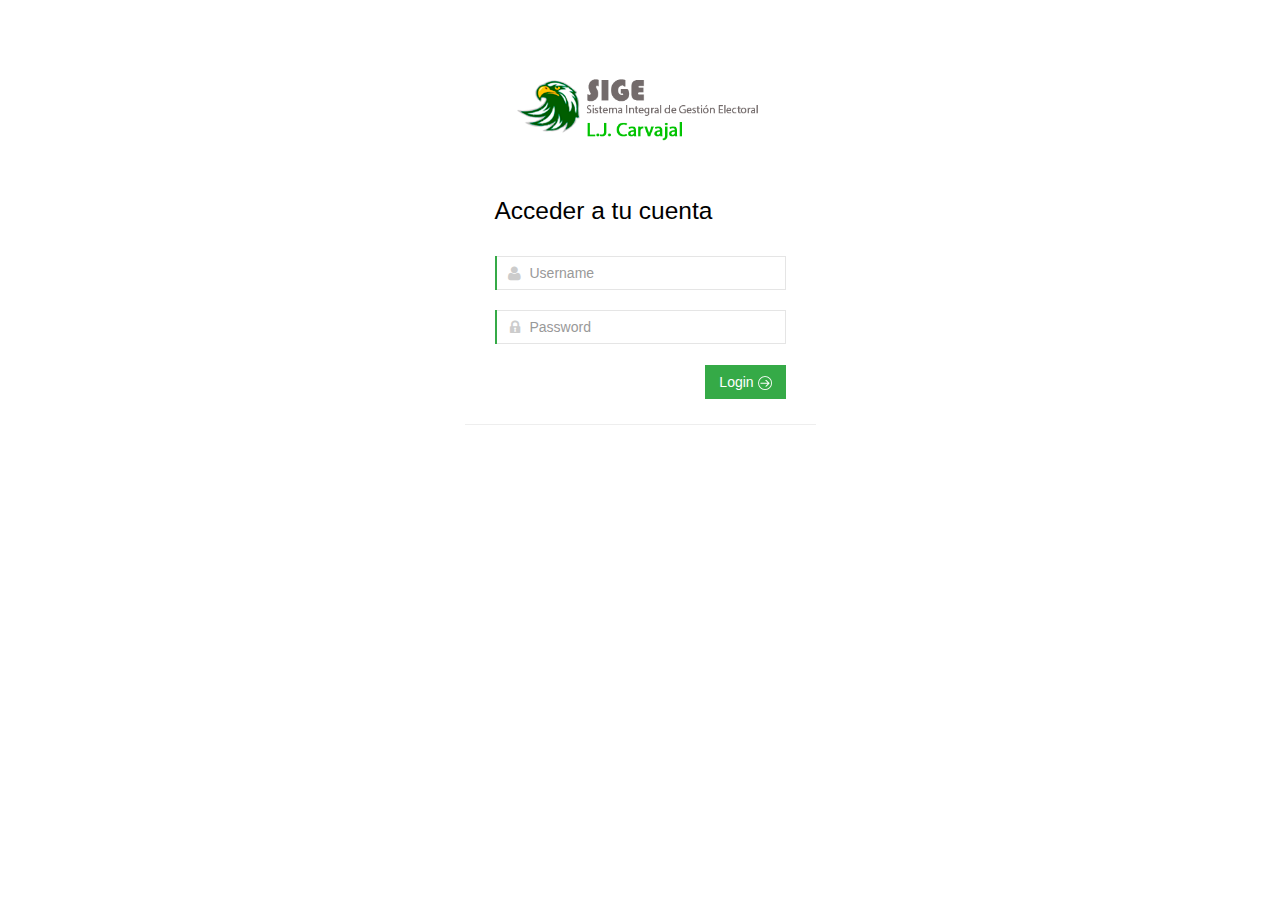
==== index.html @ ab7964a3 "version electoral movil" ====
<!DOCTYPE html>
<!--[if IE 8]> <html lang="en" class="ie8"> <![endif]-->
<!--[if IE 9]> <html lang="en" class="ie9"> <![endif]-->
<!--[if !IE]><!--> <html lang="en"> <!--<![endif]-->
<!-- BEGIN HEAD -->
<head>
  <meta charset="utf-8" />
  <title>SIGE</title>
  <meta content="width=device-width, initial-scale=1.0" name="viewport" />
  <meta content="" name="description" />
  <meta content="" name="author" />
  <link href="assets/bootstrap/css/bootstrap.min.css" rel="stylesheet" />
  <link href="assets/css/metro.css" rel="stylesheet" />
  <link href="assets/font-awesome/css/font-awesome.css" rel="stylesheet" />
  <link href="assets/css/style.css" rel="stylesheet" />
  <link href="assets/css/style_responsive.css" rel="stylesheet" />
  <link href="assets/css/style_default.css" rel="stylesheet" id="style_color" />
  <link rel="stylesheet" type="text/css" href="assets/uniform/css/uniform.default.css" />
  <link rel="shortcut icon" href="images/favicon(2).ico" />
</head>
<!-- END HEAD -->
<!-- BEGIN BODY -->
<body class="login">
  <!-- BEGIN LOGO -->
  <div class="logo">
    <img src="images/logo_movil.png" alt="" width="395" height="104" />  </div>
  <!-- END LOGO -->
  <!-- BEGIN LOGIN -->
  <div class="content">
    <!-- BEGIN LOGIN FORM -->
    <form class="form-vertical login-form" action="administrador.php" method="post">
      <h3 class="form-title">Acceder a tu cuenta </h3>
      <div class="alert alert-error hide">
        <button class="close" data-dismiss="alert"></button>
        <span>Introduzca cualquier nombre de usuario y passowrd.</span>
      </div>
      <div class="control-group">
        <!--ie8, ie9 does not support html5 placeholder, so we just show field title for that-->
        <label class="control-label visible-ie8 visible-ie9">Usuario</label>
        <div class="controls">
          <div class="input-icon left">
            <i class="icon-user"></i>
            <input class="m-wrap placeholder-no-fix" type="text" placeholder="Username" name="log"/>
          </div>
        </div>
      </div>
      <div class="control-group">
        <label class="control-label visible-ie8 visible-ie9">Password</label>
        <div class="controls">
          <div class="input-icon left">
            <i class="icon-lock"></i>
            <input class="m-wrap placeholder-no-fix" type="password" placeholder="Password" name="pwd"/>
          </div>
        </div>
      </div>
      <div class="form-actions">
        
        <button type="submit" class="btn green pull-right">
        Login <i class="m-icon-swapright m-icon-white"></i>
        </button>            
      </div>
    </form>
 </div>

<script src="assets/js/jquery-1.8.3.min.js"></script>
  <script src="assets/bootstrap/js/bootstrap.min.js"></script>  
  <script src="assets/uniform/jquery.uniform.min.js"></script> 
  <script src="assets/js/jquery.blockui.js"></script>
  <script type="text/javascript" src="assets/jquery-validation/dist/jquery.validate.min.js"></script>
  <script src="assets/js/app.js"></script>
  <script>
  /*  jQuery(document).ready(function() {     
      App.initLogin();
    });*/
  </script>
  <!-- END JAVASCRIPTS -->
</body>
<!-- END BODY -->
</html>
---- assets/css/metro.css ----
/***
Modify bootstrap buttons
***/

/* remove rounds from all elements */
div, input, select, textarea, span, img, table, td, th, p, a, button, ul, li {
  -webkit-border-radius: 0 !important;
     -moz-border-radius: 0 !important;
          border-radius: 0 !important;
}

a:focus {
  outline: none !important;
}

a:hover, a:active {
  outline: 0 !important;
}

select:focus {
   outline: none !important;
}

.btn {
	background-color: #e5e5e5;
	background-image: none;
	filter: none;
	border: 0;
	box-shadow: none;
	padding: 7px 14px; 
	text-shadow: none;
	font-family: "Segoe UI", Helvetica, Arial, sans-serif;
  font-size: 14px;  	
  color: #333333;
	cursor: pointer;
	outline: none;
  -webkit-border-radius: 0 !important;
     -moz-border-radius: 0 !important;
          border-radius: 0 !important;
}
.btn:hover, 
.btn:focus, 
.btn:active,
.btn.active,
.btn[disabled],
.btn.disabled {  
  font-family: "Segoe UI", Helvetica, Arial, sans-serif;
  color: #333333;
  box-shadow: none;
  background-color: #d8d8d8;
}

.btn.red-stripe
{
	border-left: 3px solid #d84a38;
}

.btn.blue-stripe
{
	border-left: 3px solid #4d90fe;
}

.btn.purple-stripe
{
	border-left: 3px solid #852b99;
}

.btn.green-stripe
{
	border-left: 3px solid #35aa47;
}

/*  Red */
.btn.red {
  color: white;  
  text-shadow: none;	
  background-color: #d84a38;
}
.btn.red:hover, 
.btn.red:focus, 
.btn.red:active, 
.btn.red.active,
.btn.red[disabled], 
.btn.red.disabled {    
  background-color: #bb2413 !important;
  color: #fff !important;
}

/*  Blue */
.btn.transparent   
{
  color: black;  
  text-shadow: none;  
  background-color: transparent;
}

.btn.blue   
{
  color: white;  
  text-shadow: none;	
  background-color: #4d90fe;
}
.btn.blue:hover, 
.btn.blue:focus, 
.btn.blue:active,
.btn.blue.active,
.btn.blue[disabled],
.btn.blue.disabled {  
  background-color: #0362fd !important;
  color: #fff !important;
}

/*  Green */
.btn.green {
  color: white;
  text-shadow: none;	 
  background-color: #35aa47;
}
.btn.green:hover, 
.btn.green:focus, 
.btn.green:active, 
.btn.green.active,
.btn.green.disabled, 
.btn.green[disabled]{ 
  background-color: #1d943b !important;
  color: #fff !important;
}

/*  Purple */
.btn.purple {
  color: white; 
  text-shadow: none;	
  background-color: #852b99;
}
.btn.purple:hover, 
.btn.purple:focus, 
.btn.purple:active, 
.btn.purple.active, 
.btn.purple.disabled,
.btn.purple[disabled] { 
  background-color: #6d1b81 !important;
  color: #fff !important;
}

.btn.yellow {
  color: white; 
  text-shadow: none;	
  background-color: #ffb848;
}
.btn.yellow:hover, 
.btn.yellow:focus, 
.btn.yellow:active, 
.btn.yellow.active, 
.btn.yellow.disabled,
.btn.yellow[disabled] { 
  background-color: #eca22e !important;
  color: #fff !important;
}

.btn.black {
  color: white; 
  text-shadow: none;	
  background-color: #555555;
}
.btn.black:hover, 
.btn.black:focus, 
.btn.black:active, 
.btn.black.active, 
.btn.black.disabled,
.btn.black[disabled] { 
  background-color: #222222 !important;
  color: #fff !important;
}

.mini 
{
  height: 13px;
  font-size: 11px !important; 
  line-height: 13px;
  padding: 4px 10px;
}

.big
{
	height: 38px;
	font-size: 18px; 
	line-height: 38px; 	
	padding: 8px 16px;
}

/***
Metro icons
***/
[class^="m-icon-"] {
  display: inline-block;
  width: 14px;
  height: 14px;;
  margin-top: 4px;
  line-height: 14px;  
  vertical-align: top;
  background-image: url(../img/syncfusion-icons.png);
  background-position: 0 0;
  background-repeat: no-repeat; 
}

[class^="m-icon-big-"] {
  display: inline-block;
  width: 30px;
  height: 30px; 
  margin: 6px;
  vertical-align: top;
  background-image: url(../img/syncfusion-icons.png);
  background-position: 0 0px;
  background-repeat: no-repeat; 
}

.m-icon-white {
  background-image: url(../img/syncfusion-icons-white.png);
}

/*  Misc */
.btn.icn-only {
  min-width: 14px;
}
.btn.bigicn-only {
  min-width: 34px;
}
.m-icon-swapright {
  background-position: -27px -10px;
}
.m-icon-swapdown {
  background-position: -68px -10px;
}
.m-icon-swapleft {
  background-position: -8px -10px;
}
.m-icon-swapup {
  background-position: -46px -10px;
}
.m-icon-big-swapright{
  background-position: -42px -28px;
}
.m-icon-big-swapdown{
  background-position: -115px -28px;
}
.m-icon-big-swapleft{
  background-position: -6px -28px;
}
.m-icon-big-swapup{
  background-position: -78px -28px;
}

/***
Glyphicons icons
***/
.btn > .halflings-icon {
  margin-top:2px;
  margin-right: 2px;
}

.btn.mini > .halflings-icon {
  margin-top: -1px;
  margin-right: 2px;
}

.btn.icn-only > .halflings-icon {
  margin-right: 0px !important;
} 

/***
Dropdowns
***/
.dropdown-menu {
  position: absolute;
  top: 100%;
  left: 0;
  z-index: 1000;
  display: none;
  float: left;
  list-style: none;
  text-shadow: none;
  padding: 0px;
  margin:0px;
  -webkit-box-shadow: 0 1px 8px rgba(0, 0, 0, 0.1);
  -moz-box-shadow: 0 1px 8px rgba(0, 0, 0, 0.1);
  box-shadow: 0 1px 8px rgba(0, 0, 0, 0.1);  
  font-size: 14px;
  font-family: "Segoe UI",Helvetica, Arial, sans-serif;
  border: 1px solid #ddd;
}

.dropdown:hover .caret, 
.open.dropdown .caret {
  opacity: 1;
  filter: alpha(opacity=100);
}

.dropdown-menu.bottom-up {
  top: auto;
  bottom: 100%;
  margin-bottom: 2px;
}

.dropdown-menu li > a {
  padding: 6px 0 6px 13px;
  color: #333;
  text-decoration: none;
  display: block;
  clear: both;
  font-weight: normal;
  line-height: 18px;
  white-space: nowrap;
}

.dropdown-menu li > a:hover, 
.dropdown-menu .active > a, 
.dropdown-menu .active > a:hover {
  text-decoration: none;
  background-image: none;
  background-color: #eee;
  color: #333;
  filter:none;
}

.dropdown.open .dropdown-toggle {
  color: #08c;
  background: #ccc;
  background: rgba(0, 0, 0, 0.3);
}

/***
Forms
***/
label.m-wrap,
input.m-wrap,
button.m-wrap,
select.m-wrap,
textarea.m-wrap {
  font-size: 14px;
  font-weight: normal;
  line-height: 20px;

}

input.m-wrap,
button.m-wrap,
select.m-wrap,
textarea.m-wrap {
  font-family: "Segoe UI", "Helvetica Neue", Helvetica, Arial, sans-serif;
}

label.m-wrap {
  display: block;
  margin-bottom: 5px;
}

.uneditable-input,
textarea.m-wrap,
input[type="text"].m-wrap,
input[type="password"].m-wrap,
input[type="datetime"].m-wrap,
input[type="datetime-local"].m-wrap,
input[type="date"].m-wrap,
input[type="month"].m-wrap,
input[type="time"].m-wrap,
input[type="week"].m-wrap,
input[type="number"].m-wrap,
input[type="email"].m-wrap,
input[type="url"].m-wrap,
input[type="search"].m-wrap,
input[type="tel"].m-wrap,
input[type="color"].m-wrap {
  -webkit-appearance: none !important;   
	color: #333333; 		
  outline: 0;
  height: 20px;
	padding: 6px 6px !important;
  line-height: 20px;
  font-size: 14px;
  font-weight: normal;
  vertical-align: top;  
	background-color: #ffffff;
	background-image: none !important;
  filter: none !important;
	  -webkit-box-shadow: none !important;
	     -moz-box-shadow: none !important;
	          box-shadow: none !important;
	  -webkit-border-radius: 0px;
	     -moz-border-radius: 0px;
	          border-radius: 0px;
  background: transparent;   
}

input.m-wrap {
  border: 1px solid #e5e5e5;
}

textarea.m-wrap {
  height: auto;
}

.uneditable-input.focus,
textarea.m-wrap:focus,
select.m-wrap:focus,
input[type="text"].m-wrap:focus,
input[type="password"].m-wrap:focus,
input[type="datetime"].m-wrap:focus,
input[type="datetime-local"].m-wrap:focus,
input[type="date"].m-wrap:focus,
input[type="month"].m-wrap:focus,
input[type="time"].m-wrap:focus,
input[type="week"].m-wrap:focus,
input[type="number"].m-wrap:focus,
input[type="email"].m-wrap:focus,
input[type="url"].m-wrap:focus,
input[type="search"].m-wrap:focus,
input[type="tel"].m-wrap:focus,
input[type="color"].m-wrap:focus,
.m-uneditable-input:focus {
  border-color: #999999;
  outline: 0 !important;
  /* IE6-9 */
  -webkit-box-shadow: none;
     -moz-box-shadow: none;
          box-shadow: none;      
}

input[type="radio"].m-wrap,
input[type="checkbox"].m-wrap {
  	margin: 4px 0 0;
  	margin-top: 1px \9;
  	*margin-top: 0;
  	line-height: normal;
	  cursor: pointer;		
  	-webkit-box-sizing: border-box;
	     -moz-box-sizing: border-box;
	          box-sizing: border-box;		
}

select.m-wrap,
input[type="file"].m-wrap {
  height: 34px !important;
  /* In IE7, the height of the select element cannot be changed by height, only font-size */
  *margin-top: 4px;
  /* For IE7, add top margin to align select with labels */
  line-height: 30px;
}

select.m-wrap {
  width: 220px;
  background-color: #ffffff;
  background-image: none !important;
  filter: none !important;
  border: 1px solid #e5e5e5;
  outline: none;          
}

select[multiple].m-wrap,
select[size].m-wrap {
  height: auto !important;
}

select.m-wrap:focus,
input[type="file"].m-wrap:focus,
input[type="radio"].m-wrap:focus,
input[type="checkbox"].m-wrap:focus {
  outline: thin dotted #333333;
  outline: 5px auto -webkit-focus-ring-color;
  outline-offset: -2px;  
  -webkit-box-shadow: none !important;
     -moz-box-shadow: none !important;
          box-shadow: none !important;
}

input[class*="span"].m-wrap
{
  float: none;
  height: 34px !important;
  margin-left: 0;
}

select[class*="span"].m-wrap,
textarea[class*="span"].m-wrap
{
  float: none;
  margin-left: 0;
}

.input-prepend,
.input-append {
	border: 0;
  display: inline-block;
}

.input-append .add-on,
.input-prepend .add-on {
  display: inline-block;
  width: auto;
  height: 24px;
  min-width: 16px;
  padding: 4px 5px;
  font-size: 14px;
  font-weight: normal;
  line-height: 24px;
  text-align: center;
  text-shadow: 0 1px 0 #ffffff;
  background-color: #e5e5e5;
  border: 1px solid #e5e5e5;
}

.input-append .add-on > .halflings-icon,
.input-prepend .add-on > i,
.input-prepend .add-on > [class^="icon-"]
{
	margin-top: 5px;
	margin-left: 3px;
}

.input-append .add-on > .halflings-icon
.input-append .add-on > i,
.input-append .add-on > [class^="icon-"]
{
	margin-top: 5px;
	margin-left: 0px;
}

.input-append .m-wrap,
.input-append .m-wrap:focus {
	border-right: 0 !important;
  margin-right: 1px;
}

.input-prepend input,
.input-prepend input:focus {
	border-left: 0 !important;
  margin-left: 1px;
}

.input-append input[class*="span"],
.input-prepend input[class*="span"]
{
  display: inline-block !important;
}

.m-wrap.xsmall {
  width: 50px !important;
}

.m-wrap.small {
  width: 120px !important;
}

.m-wrap.medium {
  width: 206px !important;
}

.m-wrap.large {
  width: 320px !important;
}

.m-wrap.huge {
  width: 480px !important;
  font-size: 24px !important;
  height: 36px !important;
  line-height: 36px !important;
  padding: 22px 8px !important;
}

select.m-wrap.xsmall {
  width: 64px !important;
}

select.m-wrap.small {
  width: 134px !important;
}

select.m-wrap.medium {
  width: 220px !important;
}

select.m-wrap.large {
  width: 334px !important;
}

@media (max-width: 480px) {

  .m-wrap.small {
    width: 100px !important;
  }

  .m-wrap.medium {
    width: 150px !important;
  }

  .m-wrap.large {
    width: 200px !important;
  }

  .m-wrap.huge {
    width: 246px !important;
    font-size: 24px !important;
    height: 36px !important;
    line-height: 36px !important;
    padding: 22px 8px !important;
  }

  select.m-wrap.small {
    width: 114px !important;
  }

  select.m-wrap.medium {
    width: 164px !important;
  }

  select.m-wrap.large {
    width: 214px !important;
  }

}  

/***
Custom label and badges
***/
.label, 
.badge {
  font-weight: 300;
}

.label-success, 
.badge-success {
  background-color: #3cc051;
  background-image: none !important;
  text-shadow: none !important;
}

.label-warning, 
.badge-warning {
  background-color: #fcb322;
  background-image: none !important;
  text-shadow: none !important;
}

.label-important, 
.badge-important {
  background-color: #ed4e2a;
  background-image: none !important;
  text-shadow: none !important;
}

.label-info, 
.badge-info {
  background-color: #57b5e3;
  background-image: none !important;
  text-shadow: none !important;
}

.label-mini {
  font-size: 11px;
  font-weight: 300;
}

.label-default  {
  background-color: #999 !important;
  text-shadow: none !important;
}

/***
Bootstrap modal 
***/
.modal-header h3{
  font-weight: 300;
}
---- assets/css/style.css ----
/*   
Template Name: Metronic - Responsive Admin Dashboard Template build with Twitter Bootstrap v2.3.1
Version: 1.1.2
Author: KeenThemes
Website: http://www.keenthemes.com/preview/?theme=metronic
Purchase: http://themeforest.net/item/metronic-responsive-admin-dashboard-template/4021469
*/

/*********************
 GENERAL UI COLORS 
*********************/

/***
Colors
blue:  #4b8df8
light blue: #bfd5fa
red: #e02222
yellow: #ffb848
green: #35aa47
purple: #852b99
grey: #555555;
light grey: #fafafa;
***/

/*********************
 GENERAL RESET & SETUP 
*********************/

/***
Import fonts
***/
@import url(http://fonts.googleapis.com/css?family=Open+Sans:400,300,600,700);

/***
Reset and overrides  
***/
/* general body settings */
body { 
 
}

/***
General typography 
***/
h3 small, h4 small, h5 small {
  color: #444;
}

h1, h2, h3, h4, h5, h6 {
  font-weight: 300;
}

h1.block, h2.block, h3.block, h4.block, h5.block, h6.block {
  padding-bottom: 10px;
}

a {
  text-shadow: none !important;
  color: #0d638f;
}

/***
General backgrounds
***/
.bg-blue {
  background-image: none !important;
  background-color: #4b8df8 !important;
}

.bg-red {
  background-image: none !important;
  background-color: #e02222 !important;
}

.bg-yellow {
  background-image: none !important;
  background-color: #ffb848 !important;
}

.bg-green {
  background-image: none !important;
  background-color: #35aa47 !important;
}

.bg-purple {
  background-image: none !important;
  background-color: #852b99 !important;
}

.bg-grey {
  background-image: none !important;
  background-color: #555555 !important;
}

/***
Apply fix for font awesome icons.
***/
[class^="icon-"], 
[class*=" icon-"],
[class^="icon-"]:hover, 
[class*=" icon-"]:hover { 
  background: none !important;
}

/***
Close icon used for modal dialog and other UI element close buttons
***/
.close {
  display: inline-block;
  margin-top: 0px;
  margin-right: 0px;
  width: 9px;
  height: 9px;
  background-repeat: no-repeat !important;
  background-image: url("../img/remove-icon-small.png") !important;
}

/***
ie8 & ie9 modes
***/
.visible-ie8 {
  display: none;
}

.ie8 .visible-ie8 {
  display: inherit !important;
}

.visible-ie9 {
  display: none;
}

.ie9 .visible-ie9 {
  display: inherit !important;
}

.hidden-ie8 {
  display: inherit;
}

.ie8 .hidden-ie8 {
  display: none !important;
}

.hidden-ie9 {
  display: inherit;
}

.ie9 .hidden-ie9 {
  display: none !important;
}

/***
Fix link outlines after click
***/
a,a:focus, a:hover, a:active {
  outline: 0;
}

/***
IE8 fix for form input height in fluid rows
***/
.ie8 .row-fluid [class*="span"] {
    min-height: 20px !important;
}

/***
Fix grid offset used for reponsive layout handling(refer app.js=>handleResponsive)
***/
.fix-offset {
  margin-left: 0px !important;
}

/***
Misc tools
***/
.visible-ie8 {
  display: none
}

.no-padding {
  padding: 0px !important;
}

.no-margin {
  margin: 0px !important;
}

.no-bottom-space {
  padding-bottom:0px !important;
  margin-bottom: 0px !important;
}

.no-top-space {
  padding-top:0px !important;
  margin-top: 0px !important;
}

.space5 {
  display: block;
  height: 5px !important;
  clear: both;
}

.space7 {
  height: 7px !important;
  clear: both;
}

.space10 {
  height: 10px !important;
  clear: both;
}

.space12 {
  height: 12px !important;
  clear: both;
}

.space15 {
  height: 15px !important;
  clear: both;
}

.space20 {
  height: 20px !important;
  clear: both;
}

.no-space {
  margin: 0px !important;
  padding: 0px !important;
}

.no-text-shadow {
  text-shadow: none !important;
}

.no-left-padding {
  padding-left: 0 !important;
}

.no-left-margin {
  margin-left: 0 !important;
}

.margin-bottom-10 {
  margin-bottom: 10px !important;
}

.hide {
  display: none;
}

.bold {
  font-weight:600 !important;
}

.fix-margin {
  margin-left: 0px !important
}

.border {
  border: 1px solid #ddd
}

hr {
  margin: 20px 0;
  border: 0;
  border-top: 1px solid #E0DFDF;
  border-bottom: 1px solid #FEFEFE;
}

/********************
 GENERAL LAYOUT 
*********************/

/***
Header and header elements.
***/
.header {
  padding: 0 !important;
  margin: 0 !important;
}

.header .brand {
  margin-top: -1px;
}

.header .btn-navbar {
  margin-bottom: 0px;
  padding-right: 0px;
  padding-top:10px;
  padding-bottom: 6px; 
  background-image: none;
  filter:none;
  box-shadow: none;
  color: #fff;
  border: 0;
}

.header .btn-navbar:hover {
  text-decoration: none;
}

.header .navbar-inner {
  width: 100%;
  margin-left: 0 0 0 110px;
  border: 0px;
  padding: 0px; 
  box-shadow: none;
  height: 42px; 
}

.header .nav {
  display: block; 
}

.header .nav > li {
  margin: 0px;
  padding: 0px;
}

.header .nav > li.dropdown, 
.header .nav > li.dropdown > a {
  padding-left: 4px; 
  padding-right: 4px;
}

.header .nav > li.dropdown:last-child {
   padding-right: 2px;
}

.header .nav > li.dropdown .dropdown-toggle {
  margin: 0px;
  padding: 14px 12px 8px 12px;
}

.header .nav > li.dropdown .dropdown-toggle i {
  font-size: 18px;
}

.header .nav > li.dropdown.user .dropdown-toggle {
  padding: 6px 4px 7px 9px;
}

.header .nav > li.dropdown.user .dropdown-toggle:hover {
  text-decoration: none;
}

.header .nav > li.dropdown.user .dropdown-toggle .username {
  color: #ddd;
}

.header .nav li.dropdown.user .dropdown-toggle i {
  display: inline-block;
  margin-top: 5px;
  margin: 0;
  font-size: 16px;
}

.header .nav > li.dropdown .dropdown-toggle .badge {
  position: absolute;
  font-size: 11px !important;
  font-weight: 300;
  top: 8px;
  right: 24px;
  text-align: center;
  height: 14px;
  background-color: #e02222;
  padding: 2px 6px 2px 6px;
  -webkit-border-radius: 12px !important;
     -moz-border-radius: 12px !important;
          border-radius: 12px !important;
  text-shadow:none !important;
}

/* firefox hack for top bar badges */
@-moz-document url-prefix() { 
  .header .nav li.dropdown .dropdown-toggle .badge {
    padding: 1px 6px 3px 6px;
  }
}

.header .nav .dropdown-menu {
  margin-top: 3px;
}

/***
Page container
***/
.page-container {
  margin: 0px;
  padding: 0px;
}

.fixed-top .page-container {
  margin-top: 42px;  
}

/***
Page sidebar
***/
.page-sidebar > ul {
  list-style: none;
  margin: 0;
  padding: 0;
  margin: 0;
  padding: 0; 
}

.page-sidebar > ul > li {
  display: block;
  margin: 0;
  padding: 0; 
  border: 0px;
}

.page-sidebar > ul > li.start > a {
   border-top-color: transparent !important;
}

.page-sidebar > ul > li:last-child > a {
   border-bottom: 1px solid transparent !important;
}

.page-sidebar > ul > li > a {
  display: block;
  position: relative;
  margin: 0;
  border: 0px;
  padding: 10px 15px;
  text-decoration: none;
  font-size: 14px;
  font-weight: 300;
}

.page-sidebar > ul > li > a i {
  font-size: 16px;
  margin-right: 5px;
  text-shadow:none; 
}

.page-sidebar > ul > li.active > a {
  border: none; 
  text-shadow:none;
}  

.page-sidebar > ul > li.active > a .selected {
  display: block;
  width: 8px;
  height: 25px;
  background-image: url("../img/sidebar-menu-arrow.png");
  float: right;
  position: absolute;
  right:0px;
  top:8px;
}

.page-sidebar ul > li > a .arrow:before {  
   float: right;
   margin-top: 1px;
   margin-right: 5px;
   display: inline;
   font-size: 16px;
   font-family: FontAwesome;
   height: auto;
   content: "\f104";
   font-weight: 300;
   text-shadow:none;
}

.page-sidebar > ul > li > a .arrow.open:before {   
   float: right;
   margin-top: 1px;
   margin-right: 5px;
   display: inline;
   font-family: FontAwesome;
   height: auto;
   font-size: 16px;
   content: "\f107";
   font-weight: 300;
   text-shadow:none;
}

.page-sidebar > ul > li > ul.sub {
  display: none;
  list-style: none;
  clear: both;
  margin: 8px 0px 8px 0px;
}

.page-sidebar > ul > li.active > ul.sub {
  display: block;
}

.page-sidebar > ul > li > ul.sub > li {
  background: none;
  margin: 0px;
  padding: 0px;
  margin-top: 1px !important;
}

.page-sidebar > ul > li > ul.sub > li > a {
  display: block;
  margin: 0px 0px 0px 0px;
  padding: 5px 0px;
  padding-left: 44px !important;
  color: #ccc;
  text-decoration: none;
  text-shadow: 0 1px 1px #000;
  font-size: 14px;
  font-weight: 300;
  background: none;
}

.page-sidebar > ul > li > ul.sub > li > a > i {
  font-size: 13px;
}

.page-sidebar .sidebar-search {
  margin: 8px 20px 20px 20px;
}

.page-sidebar .sidebar-search .submit {
  display: block;
  float: right;
  margin-top: 8px;
  width: 13px;
  height: 13px;
  background-image: url(../img/search-icon.png);
  background-repeat: no-repeat;
}
 
.page-sidebar .sidebar-search input {
  margin: 0px;
  width: 165px;
  border: 0px; 
  padding-left: 0px;
  padding-right: 0px;
  padding-bottom: 0px;
  font-size: 14px ;
  box-shadow: none;
}

.page-sidebar .sidebar-search .input-box {
   padding-bottom: 2px;
   border-bottom:1px solid #959595;
}

/***
Sidebar toggler(show/hide)
***/

.sidebar-toggler {
  cursor: pointer; 
  opacity: 0.5;
  filter: alpha(opacity=50);
  margin-top: 15px;
  margin-left: 175px;
  width: 29px;
  height: 29px;
  background-repeat: no-repeat;
}

.sidebar-toggler:hover { 
  filter: alpha(opacity=100);
  opacity: 1;
}

.sidebar-closed .sidebar-toggler {  
  margin-left: 3px;
}

.sidebar-closed .page-sidebar .sidebar-search {  
  height: 34px;    
  width: 29px;
  margin-left: 3px;  
  margin-bottom: 0px;
}

.sidebar-closed .page-sidebar .sidebar-search input {
  display: none;
}

.sidebar-closed .page-sidebar .sidebar-search .submit { 
  margin: 11px 7px !important;
  display: block !important;
}

.sidebar-closed .page-sidebar .sidebar-search .input-box {
  border-bottom: 0;
}

.sidebar-closed .page-sidebar .sidebar-search.open {  
  height: 34px;    
  width: 255px;
  overflow: hidden;
}

.sidebar-closed .page-sidebar .sidebar-search.open input {  
  margin-top: 3px;
  padding-left: 10px;
  padding-bottom: 2px;
  width: 180px;
  display: inline-block !important;
}

.sidebar-closed .page-sidebar .sidebar-search.open .submit {
  display: inline-block;
  width: 13px;
  height: 13px;
  margin: 10px 8px 9px 6px !important;
}

.sidebar-closed .page-sidebar .sidebar-search.open .remove {
  background-repeat: no-repeat;
  width: 11px;
  height: 11px;
  margin: 11px 6px 7px 8px !important;
  display: inline-block !important;
  float: left !important;
}

.sidebar-closed ul > li > a .selected {
  right: -3px !important;
}

.sidebar-closed ul > li > a .title,
.sidebar-closed ul > li > a .arrow {
  display: none !important;
}

.sidebar-closed .sidebar-toggler {
  margin-right: 3px;
}

.sidebar-closed .page-sidebar .sidebar-search {
  margin-top: 6px;
  margin-bottom: 6px;
}

.sidebar-closed > .page-sidebar > ul {
  width: 35px !important;
}

.sidebar-closed .page-sidebar > ul > li > a {
  padding-left: 7px;
}

.sidebar-closed .page-sidebar > ul > li:hover {
  width: 225px;   
  position: relative;
  z-index: 2000;
  display: block !important;
}

.sidebar-closed .page-sidebar > ul > li:hover .selected {
  display: none;
}

.sidebar-closed .page-sidebar > ul > li:hover > a > i {
  margin-right: 10px;
}

.sidebar-closed .page-sidebar > ul > li:hover .title {
  display: inline !important;
}

.sidebar-closed .page-sidebar > ul > li.has-sub .sub {
  display: none !important;
}

.sidebar-closed .page-sidebar > ul > li.has-sub:hover .sub {  
  width: 189px;
  position: absolute;
  z-index: 2000;
  left: 36px;
  margin-top: 0;
  display: block !important;
}

.sidebar-closed .page-sidebar > ul > li.has-sub:hover .sub > li > a {
  padding-left: 15px !important;
}

.sidebar-closed .page-sidebar {
  width: 35px;
}

.sidebar-closed .page-content {
  margin-left: 35px !important;
}

/* ie8 fixes */
.ie8 .page-sidebar {
  position: absolute;
  width: 225px;
}

.ie8 .page-sidebar ul{
  width: 225px;
}

/***
Page content
***/
.page-content {  
  margin-top: 0px;   
  padding: 0px;
  background-color: #fff; 
}

.ie8 .page-content { 
    margin-left: 225px; 
    margin-top: 0px;
}

/***
Page title
***/
.page-title {
  padding: 0px;
  font-size: 30px;
  letter-spacing: -1px;
  display: block;
  color: #666;
  margin: 20px 0px 15px 0px;
  font-weight: 300;
  font-family: 'Open Sans';
}

.page-title small {
  font-size: 14px;
  letter-spacing: 0px;
  font-weight: 300;
  color: #888;
}

/***
Page breadcrumb
***/
.page-content .breadcrumb {
  -webkit-border-radius: 0px;
     -moz-border-radius: 0px;
          border-radius: 0px;
  box-shadow: none;
  padding-right: 0px;
  padding-left: 8px;
  margin-bottom: 25px;
  border:0px !important;  
  background-color: #eee;
}

.page-content .breadcrumb a, 
.page-content .breadcrumb i, 
.page-content .breadcrumb span {
  color: #333;
  font-size: 14px;
  text-shadow:none;
}

.page-content .breadcrumb i {
  color: #666;
}

/***
Dashboard date range panel
***/
.page-content .breadcrumb .dashboard-date-range  {
  display: none;
  padding-top: -1px;
  margin-right: 0px;
  margin-top: -8px;
  padding: 8px;
  padding-bottom: 7px;
  cursor: pointer;
  min-width: 275x;
  color: #fff;
  background-color: #e02222;
}

.page-content .breadcrumb .dashboard-date-range span {
  font-size: 12px;
  font-weight: 300; 
  color: #fff;
  text-transform: uppercase;
} 

.page-content .breadcrumb .dashboard-date-range .icon-calendar {
  text-transform: normal;
  color: #fff;
  margin-top: 0px;
  font-size: 14px;
}
.page-content .breadcrumb .dashboard-date-range span {
  font-weight: normal; 
} 
.page-content .breadcrumb .dashboard-date-range .icon-angle-down {
  color:#fff;
  font-size: 16px;
}

/***
Footer
***/
.footer {
  padding: 8px 20px 5px 20px; 
  font-size: 12px;
  color: #999;
}

.footer .go-top { 
  display: block;
  text-decoration: none;
  color: #fff;
  cursor: pointer;
  margin-top: -2px;
  margin-right: 0px;
  margin-bottom: 0px;
  font-size: 16px;
  background-color: #111;
  padding: 0px 6px 0px 6px;
}

.footer .go-top i {
  color: #666;
  font-size: 22px;
  margin-bottom: 5px; 
}

/********************
 GENERAL UI ELEMENTS 
*********************/

/***
Icon stuff
***/
i.icon, a.icon {
  color: #999;
  margin-right: 5px;
  font-weight: normal;
  font-size: 13px;
}

i.icon-black {
  color: #000 !important;
}

a.icon:hover {
  text-decoration: none;
  -webkit-transition: all 0.1s ease-in-out;
  -moz-transition: all 0.1s ease-in-out;
  -o-transition: all 0.1s ease-in-out;
  -ms-transition: all 0.1s ease-in-out;
  transition: all 0.1s ease-in-out;
  opacity: .4;
  filter:alpha(opacity=40);
}

a.icon.huge i{
  font-size: 16px !important;
}

i.big {
  font-size: 20px;
}

i.warning {
  color: #d12610;
}

i.critical {
  color: #37b7f3;
}

i.normal {
  color: #52e136;
}

/***
Custom wells
***/
.well {
  background-color: #fafafa;
  border: 1px solid #eee;
  -webkit-border-radius: 0px;
     -moz-border-radius: 0px;
          border-radius: 0px;   
  -webkit-box-shadow: none !important;
     -moz-box-shadow: none !important;
          box-shadow: none !important;        
}

.well.mini {
  padding: 7px !important;
}

/***
Form stuff
***/
h3.form-section {
  font-size: 22px;
  font-weight: 300;
  border-bottom:1px solid #eee;
  margin: 15px 0 15px 0;
}

.form form {
  margin: 0px !important;
  padding: 0px !important;
}

.no-bottom-space {
  padding-bottom: 0px !important;
  margin-bottom: 0px !important;
}

.form .form-actions{
  margin-top: 0px !important;
  margin-top: 40px;
  padding-left: 190px;
}

.portlet.box .form .form-actions,
.portlet.solid .form .form-actions {
  margin-left:-10px !important;
  margin-right:-10px !important;
  margin-bottom: -10px !important;
} 

/***
Bordered form layout
***/

/***
Input icons
***/
/* input with right aligned and colored icons */
.input-icon input {
  padding-right: 25px !important;
}

.input-icon .input-info,
.input-icon .input-error, 
.input-icon .input-warning, 
.input-icon .input-success {
  display: inline-block !important;
  position: relative !important;
  top: 7px;
  right: 25px !important;
  font-size: 16px;
}

.input-icon .input-info {
  color:#27a9e3;
}
.input-icon .input-error {
  color:#B94A48;
}
.input-icon .input-warning {
  color: #C09853;
}
.input-icon .input-success {
  color: #468847;
}

/* input with left aligned icons */
.input-icon.left i {
  color: #ccc;
  display: block !important;
  position: absolute !important;
  z-index: 1;
  margin: 9px 2px 4px 10px; 
  width: 16px;
  height: 16px;
  border1: 1px solid #ddd;
  font-size: 16px;
  text-align: center;
}

.input-icon.left input {
  padding-left: 33px !important;
}

/***
Portlets
***/
.portlet  {
  clear: both;
  margin-top: 0px;
  margin-bottom: 25px;
  padding: 0px;
}

.portlet:after, .portlet:before {
  display: table;
  color: "";
}

.portlet-title {  
  margin-bottom: 15px;
  border-bottom: 1px solid #eee;
}

.portlet-title h4 {
  display: inline-block;
  font-size: 18px;
  font-weight: 400;
  margin: 0;
  padding: 0;
  margin-bottom: 7px; 
}

.portlet-title h4 i {
  font-size: 13px;
  margin-right: 5px;
  color: #666;
}

.portlet.blue .portlet-title h4, .portlet-title.blue h4, 
.portlet.green .portlet-title h4, .portlet-title.green h4,
.portlet.yellow .portlet-title h4, .portlet-title.yellow h4,
.portlet.red .portlet-title h4, .portlet-title.red h4,
.portlet.purple .portlet-title h4, .portlet-title.purple h4,
.portlet.dark-grey .portlet-title h4, .portlet-title.dark-grey h4, {
  color: #fff;
}

.portlet.box.blue .portlet-title h4 > i, 
.portlet.box.green .portlet-title h4 > i,
.portlet.box.grey .portlet-title h4 > i,
.portlet.box.yellow .portlet-title h4 > i, 
.portlet.box.red .portlet-title h4 > i,  
.portlet.box.purple .portlet-title h4 > i, 
.portlet.box.light-grey .portlet-title h4 > i{
  color: #fff;
}

.sortable .portlet .portlet-title {
  cursor: move;
}

.portlet-title .tools,
.portlet-title .actions
 {
  display: inline-block;
  padding: 0;
  margin: 0;
  margin-top: 6px;
  float: right;
}

.portlet-title .tools > a {
  display: inline-block;
  height: 16px;
  margin-left:5px;
}

.portlet-title .dropdown-menu i {
  color: #000 !important;
}

.portlet-title .tools > a.remove {
  background-image:url(../img/portlet-remove-icon.png);
  background-repeat: no-repeat;
  width: 11px;
}

.portlet-title .tools > a.config {
  background-image:url(../img/portlet-config-icon.png);
  background-repeat: no-repeat;
  width: 12px;
}

.portlet-title .tools > a.reload {
  background-image:url(../img/portlet-reload-icon.png);
  width: 13px;
}

.portlet-title .tools > a.expand {
  background-image:url(../img/portlet-expand-icon.png);
  width: 14px;
}

.portlet-title .tools > a.collapse {
  background-image:url(../img/portlet-collapse-icon.png);
  width: 14px;
}

.portlet-title .tools > a:hover {
  text-decoration: none;
  -webkit-transition: all 0.1s ease-in-out;
  -moz-transition: all 0.1s ease-in-out;
  -o-transition: all 0.1s ease-in-out;
  -ms-transition: all 0.1s ease-in-out;
  transition: all 0.1s ease-in-out;
  opacity:.6;  
  filter:'alpha(opacity=60)';
}

.portlet-title .actions > .btn-group {
  margin-top: -12px;
}

.portlet-title .actions > .btn {
  padding: 4px 10px;
  margin-top: -13px;
}

.portlet-title .actions > .btn-group > .btn {
  padding: 4px 10px;
  margin-top: -1px;
}

.portlet-title .actions > .btn-group > .btn.mini {
  margin-top: 0px;
}

.portlet-title .actions > .btn.mini {
  margin-top: -12px;
  padding: 4px 10px;
}

.portlet-title .pagination.pagination-small {
  float: right !important;
  display: inline-block !important;
  margin: 0px;
  margin-top: -2px;
}

.portlet-body {
  clear: both;  
  padding: 0;  
}

.portlet-body.light-blue, 
.portlet.light-blue {
  background-color: #bfd5fa  !important;
}

.portlet-body.blue, .portlet.blue {
  background-color: #4b8df8 !important;
}

.portlet-body.red, .portlet.red {
  background-color: #e02222 !important;
}

.portlet-body.yellow, .portlet.yellow {
  background-color: #ffb848 !important;
}

.portlet-body.green, .portlet.green {
  background-color: #35aa47 !important;
}

.portlet-body.purple, .portlet.purple {
  background-color: #852b99 !important;
}

.portlet-body.light-grey, .portlet.light-grey {
  background-color: #fafafa !important;
}

.portlet-body.dark-grey, .portlet.dark-grey {
  background-color: #555555 !important;
}

.portlet-body .btn-toolbar {
  margin: 0px !important;
  padding: 0px !important;
}

.portlet-body .btn-group {
  margin: 0px !important;
  padding: 0px !important;
  margin-bottom: 10px !important;
}

/*  draggable girds */

 .ui-sortable-placeholder { 
    border: 1px dotted black; 
    visibility: visible !important; 
    height: 100% !important; 
}
  
.ui-sortable-placeholder * { 
  visibility: hidden; 
}

.sortable-box-placeholder {
  background-color: #f5f5f5;
  border: 1px dashed #DDDDDD;
  display: block;
  /* float: left;*/
  margin-top: 0px !important;
  margin-bottom: 24px !important;
}

.sortable-box-placeholder * {
  visibility:hidden;
}

/***
Solid colored portlet
***/
.portlet.solid {
  padding: 10px;
}

.portlet.solid .portlet-title .tools {
  margin-top: 2px;
  border: 0px;
}

.portlet.solid .portlet-title {
  margin-bottom: 5px;
  border: 0px;
}

.portlet.solid.bordered .portlet-title {
  margin-bottom: 15px;
}

.portlet.solid.red .portlet-title,
.portlet.solid.red .portlet-title i,
.portlet.solid.red .portlet-body,

.portlet.solid.green .portlet-title,
.portlet.solid.green .portlet-title i,
.portlet.solid.green .portlet-body,

.portlet.solid.yellow .portlet-title,
.portlet.solid.yellow .portlet-title i,
.portlet.solid.yellow .portlet-body,

.portlet.solid.grey .portlet-title,
.portlet.solid.grey .portlet-title i,
.portlet.solid.grey .portlet-body,

.portlet.solid.purple .portlet-title,
.portlet.solid.purple .portlet-title i,
.portlet.solid.purple .portlet-body,

.portlet.solid.blue .portlet-title,
.portlet.solid.blue .portlet-title i,
.portlet.solid.blue .portlet-body {
  border: 0;
  color: #fff;
}

.portlet.bordered {
  border-left: 2px solid #ddd;
}

/***
Box portlet
***/


.portlet.box {
   padding:0px !important
}

.portlet.box .portlet-title {  
   padding:8px 10px 2px 10px;
   border-bottom: 1px solid #eee;
   color: #fff !important;
}

.portlet.box .portlet-title > .actions > .btn > i {
  color: #fff !important;
}

.portlet.box .portlet-title .tools {
  margin-top: 3px;
}

.portlet.box .portlet-title .tools > a.remove, 
.portlet.solid .portlet-title .tools > a.remove {
  background-image:url(../img/portlet-remove-icon-white.png);
}

.portlet.box .portlet-title .tools > a.config,
.portlet.solid .portlet-title .tools > a.config {
  background-image:url(../img/portlet-config-icon-white.png);
}

.portlet.box .portlet-title .tools > a.reload,
.portlet.solid .portlet-title .tools > a.reload {
  background-image:url(../img/portlet-reload-icon-white.png);
}

.portlet.box .portlet-title .tools > a.expand,
.portlet.solid .portlet-title .tools > a.expand {
  background-image:url(../img/portlet-expand-icon-white.png);
}

.portlet.box .portlet-title .tools > a.collapse,
.portlet.solid .portlet-title .tools > a.collapse {
  background-image:url(../img/portlet-collapse-icon-white.png);
}

/* portlet buttons */
.portlet.box .portlet-body {
  background-color: #fff;
  padding: 10px;
}

.portlet.box .portlet-title {  
  margin-bottom: 0px;
}

.portlet.box.blue .portlet-title {
  background-color: #4b8df8;
} 

.portlet.box.blue {  
   border: 1px solid #b4cef8;
   border-top: 0;
}

.portlet.box.red .portlet-title {
  background-color: #e02222;
} 

.portlet.box.red {  
   border: 1px solid #ef8476;
   border-top: 0;
}

.portlet.box.yellow .portlet-title {
  background-color: #ffb848;
} 

.portlet.box.yellow {  
   border: 1px solid #fccb7e;
   border-top: 0;
}

.portlet.box.green .portlet-title {
  background-color: #35aa47;
} 

.portlet.box.green {  
   border: 1px solid #77e588;
   border-top: 0;
}

.portlet.box.purple .portlet-title {
  background-color: #852b99;
} 

.portlet.box.purple {  
   border: 1px solid #af5cc1;
   border-top: 0;
}

.portlet.box.grey .portlet-title {
  background-color: #555555;
} 

.portlet.box.grey {  
   border: 1px solid #9d9c9c;
   border-top: 0;
}

.portlet.box.light-grey .portlet-title {
  background-color: #aaa;
} 

.portlet.box.light-grey {  
   border: 1px solid #eee;
   border-top: 0;
}

/***
Charts and statistics
***/
.chart, .pie, .bars {
  overflow: hidden;
  height: 300px;
}

/***
Statistic lists
***/
.item-list.table .percent {
  width: 30px;
  float: right;
  margin-right: 10px;
  margin-top: 3px;
}

.item-list.table .title {
  padding-top: -5px;
}

/***
Chart tooltips
***/
.chart-tooltip {
  clear: both;
  z-index: 100;
  background-color: #736e6e !important;
  padding: 5px !important;
  color: #fff;
}

.chart-tooltip .label {
  clear: both;
}

/***
Mini chart containers
***/
.bar-chart {
  display: none
}

.line-chart {
  display: none
}

/***
Custom icon buttons
***/
.icon-btn {
  height: 70px;
  width: 50px;
  margin: 10px 0px 10px 0px;
  border: 1px solid #ddd;
  padding: 16px 0px 0px 0px;
  background-color: #fafafa !important;
  background-image: none !important;
  filter:none !important;
  -webkit-box-shadow: none !important;
     -moz-box-shadow: none !important;
          box-shadow: none !important;
  display:block !important;
  color: #646464 !important;
  text-shadow: none !important;
  text-align: center;
  cursor: pointer;
  position: relative;  
  -webkit-transition: all 0.3s ease !important;
  -moz-transition: all 0.3s ease !important;
  -ms-transition: all 0.3s ease !important;
  -o-transition: all 0.3s ease !important;
  transition: all 0.3s ease !important;
}

.ie8 .icon-btn:hover {
  filter: none !important;
} 

.icon-btn:hover {
  text-decoration: none !important;
  border-color: #999 !important;
  color: #444 !important;
  text-shadow: 0 1px 0px rgba(255, 255, 255, 1) !important;
  -webkit-transition: all 0.3s ease !important;
  -moz-transition: all 0.3s ease !important;
  -ms-transition: all 0.3s ease !important;
  -o-transition: all 0.3s ease !important;
  transition: all 0.3s ease !important;
  -webkit-box-shadow: none !important;
  -moz-box-shadow: none !important;
  box-shadow: none !important;
}

.icon-btn:hover .badge {
  -webkit-transition: all 0.3s ease !important;
  -moz-transition: all 0.3s ease !important;
  -ms-transition: all 0.3s ease !important;
  -o-transition: all 0.3s ease !important;
  transition: all 0.3s ease !important;
  -webkit-box-shadow: none !important;
       -moz-box-shadow: none !important;
            box-shadow: none !important;
}

.icon-btn i {
  font-size: 20px !important;
  color: #777 !important;
}

.icon-btn .glyphicons {
  padding: 0px;
}

.icon-btn .glyphicons i:before {  
  font-size: 20px !important;
  color: #777 !important;
}

.icon-btn div {
  font-family: 'Open Sans';
  margin-top: 5px;
  margin-bottom: 20px;  
  color: #000;
  font-size: 11px;
  font-weight: 300;
}

.icon-btn .badge {
  position: absolute;
  font-family: 'Open Sans';
  font-size: 11px !important;
  font-weight: 300;
  top: -5px;
  right: -5px;
  padding: 3px 7px 3px 7px;
  color: white !important;
  text-shadow: none;
  border-width: 0;
  border-style: solid;
  -webkit-border-radius: 12px !important;
  -moz-border-radius: 12px !important;
  border-radius: 12px !important;
  -webkit-box-shadow: none;
  -moz-box-shadow: none;
  box-shadow: none;
}

/* for firefox only */
@-moz-document url-prefix() { 
  .icon-btn .badge {
      padding: 2px 7px 4px 7px;
  }
}  

/* extended dropdowns */
.dropdown-menu.extended {
  min-width: 160px !important;
  max-width: 300px !important;
  width: 233px !important;
  background-color: #ffffff !important;
}

.dropdown-menu.extended:before,
.dropdown-menu.extended:after {
  border-bottom-color: #ddd !important;
}


.dropdown-menu.extended li a{
  display: block;
  padding: 5px 10px !important;
  clear: both;
  font-weight: normal;
  line-height: 20px;
  white-space: normal !important;
}

.dropdown-menu.extended li i{
  margin-right: 3px;
}

.dropdown-menu.extended li a{
   font-size: 13px;
   padding: 10px !important;
   background-color: #ffffff;
}

.dropdown-menu.extended li a:hover {
  background-image: none;
  background-color: #f5f5f5;
  color: #000;
  filter:none;
}

.dropdown-menu.extended li p{
  padding: 10px;
  background-color: #eee;
  margin: 0px;
  font-size: 14px;
  font-weight: 300;
  color: #000;
}

.dropdown-menu.extended li a{
  padding: 7px 0 5px 0px;
  list-style: none;
  border-bottom: 1px solid #f4f4f4 !important;
  font-size: 12px;
  text-shadow: none;
}

.dropdown-menu.extended li:first-child a {
  border-top: none;
  border-bottom: 1px solid #f4f4f4 !important;
}

.dropdown-menu.extended li:last-child a {
  border-top: 1px solid white !important;
  border-bottom: 1px solid #f4f4f4 !important;
}

.dropdown-menu.extended li.external > a {
  font-size: 13px;
  font-weight: 400;  
}

.dropdown-menu.extended li.external > a > i{
  margin-top: 3px;
  float: right;
}

/* header notifications dropdowns */

.dropdown-menu.notification li > a > .label {  
  width: 10px;
  padding: 2px 4px;
  margin-right: 2px;
  text-align: center !important;
}

.dropdown-menu.notification li > a > .label i {
  text-align: center !important;
}

.dropdown-menu.notification li a .time {
  font-size: 12px;
  font-style: italic;
  font-weight: 600;
  text-align: right;
}

/* header inbox dropdowns */
.dropdown-menu.inbox li a .photo img {
  float: left;
  height: 40px;
  width: 40px;
  margin-right: 6px;
}

.dropdown-menu.inbox li a .subject {
  display: block;
}

.dropdown-menu.inbox li a .subject .from {
  font-size: 14px;
  font-weight: 400;
  color: #02689b;
}

.dropdown-menu.inbox li a .subject .time {
  font-size: 12px;
  font-weight: 600;
  font-style: italic;
  position: absolute;
  right: 10px;
}

.dropdown-menu.inbox li a .message {
  display: block !important;
  font-size: 12px;
}

/* header tasks */
.dropdown-menu.tasks .task {
  margin-bottom: 5px;
}

.dropdown-menu.tasks .task .desc {
  font-size: 13px;
  font-weight: 300;
}

.dropdown-menu.tasks .task .percent {
  font-size: 13px;
  font-weight: 600;
  float: right;
  display: inline-block;
}

.dropdown-menu.tasks .progress {
  display: block;
  height: 10px;
  margin: 0px;
}

/***
General list for item with image
***/
.item-list li .img {
  height: 50px;
  width: 50px;
  float: left;
  margin-top: 3px;
  margin-right: 5px;
}

.item-list {
  margin: 0px;
  list-style: none;
}

.item-list li {
  padding: 7px 0 5px 0px;
  list-style: none;
  border-top: 1px solid white;
  border-bottom: 1px solid #EBEBEB;
  font-size: 12px;
}

.item-list li:first-child {
  border-top: none;
  border-bottom: 1px solid #EBEBEB;
}

.item-list li:last-child {
  border-top: none;
  border-bottom: none;
}

.item-list li .label {
  margin-right: 5px;
}

.item-list.todo li .label {
  position: absolute;
  right: 80px;
}

.item-list.todo li .actions {
  position: absolute;
  right: 45px;
}

/***
Custom tables
***/
.table .m-btn {
  margin-top: 0px;
  margin-left: 0px; 
  margin-right: 5px;
}

.table thead tr th {
  font-size: 14px;
  font-weight: 600;
}

.table-advance {
  margin-bottom: 10px !important;
}

.table-advance thead { 
  color: #999; 
}

.table-advance thead tr th{
  background-color: #DDD; 
  font-size: 14px;
  font-weight: 400; 
  color: #666;
}

.table-advance div.success, 
.table-advance div.info, 
.table-advance div.important, 
.table-advance div.warning, 
.table-advance div.danger {
  position: absolute;
  margin-top:-5px;
  float: left;
  width: 2px;
  height: 30px;
  margin-right: 20px !important;
}

.table-advance tr td {
  border-left-width: 0px; 
}
.table-advance tr td:first-child {
  border-left-width: 1px !important; 
}

.table-advance tr td.highlight:first-child a {
  margin-left: 15px;
}

.table-advance td.highlight div.success {  
  border-left: 2px solid #66ee66;
}

.table-advance td.highlight div.info {  
  border-left: 2px solid #87ceeb;
}

.table-advance td.highlight div.important {  
  border-left: 2px solid #f02c71;
}

.table-advance td.highlight div.warning {  
  border-left: 2px solid #fdbb39;
}

.table-advance td.highlight div.danger {  
  border-left: 2px solid #e23e29;
}


/***
Star rating
***/
.rating {
  unicode-bidi: bidi-override;
  direction: rtl;
  font-size: 30px;
}

.rating span.star {
  font-family: FontAwesome;
  font-weight: normal;
  font-style: normal;
  display: inline-block;
}

.rating span.star:hover {
  cursor: pointer;
}

.rating span.star:before {
  content: "\f006";
  padding-right: 5px;
  color: #999999;
}

.rating span.star:hover:before,
.rating span.star:hover ~ span.star:before {
  content: "\f005";
  color: #e3cf7a;
}

/***
Rows seperated form layout
***/
.form-row-seperated .control-group {
  border-bottom: 1px solid #efefef;
  padding-bottom: 10px;
  padding-right: 10px;
  margin-left: -10px;
  margin-right: -10px;
}

.form-row-seperated .control-group.last {
  border-bottom: 0;
}

.form-row-seperated .control-label {
  width: 170px;
}

.form-row-seperated .controls {
  margin-left: 190px;
}

.form-row-seperated .help-inline,
.form-row-seperated .help-block {
  padding-left: 0;
}

/***
Bordered form layout
***/
.form-horizontal.form-bordered .control-group:first-child {
  border-bottom: 1px solid #eee !important;
}

.form-horizontal.form-bordered .control-group {
  margin: 0;
  padding: 0;
  border-bottom: 1px solid #eee;
}

.form-horizontal.form-bordered .control-group.last {
  border-bottom: 0;
}

.portlet.box .form-horizontal.form-bordered .control-group {
  margin-left: -10px;
  margin-right: -10px;
}

.portlet.box .form-horizontal.form-bordered .control-group:first-child {
  margin-top: -10px;
}

.form-horizontal.form-bordered .control-group .controls {
  padding: 10px;
  position: relative;
  border-left: 1px solid #eee;
}

.form-horizontal.form-bordered .control-group .controls .chosen-container  {
  min-height: 32px;
}

.form-horizontal.form-bordered .control-group .controls .chosen-container .help-block {
  clear: both;
  padding-top: 10px !important;
}

.form-horizontal.form-bordered .control-group .control-label {
  margin-top: 10px;
}

.form-horizontal.form-bordered.form-row-stripped .control-group:nth-child(even) {
  background-color: #fcfcfc;
}

.form-horizontal.form-bordered.form-label-stripped .control-group:nth-child(even) {
  background-color: #fcfcfc;
} 

.form-horizontal.form-bordered.form-row-stripped .m-wrap {
  background: #fff !important;
}
  
.form-horizontal.form-bordered.form-label-stripped .control-group:nth-child(even) .controls {
  background-color: #ffffff;  
}

.form-horizontal.form-bordered .help-inline,
.form-horizontal.form-bordered .help-block {
  padding-left: 0;
}

/***
Uniform plugin css changes
***/

.radio, .checkbox {
  padding-left: 0px !important;
}

.checkbox .checker {
  margin-top: -2px !important;
  margin-right: 2px !important;
}

.controls .text {
  display: block;
  margin-top: 7px;
  font-weight: 400;
  font-size: 14px;
}

/***
General forms settings
***/
input.placeholder,
textarea.placeholder {
  color: #aaa !important;
}

.help-block {
 margin-top: 10px;
}

.form-inline input {
  margin-bottom: 0px !important;
}

.control-label {
  margin-top: 2px;
}

.control-label .required {
  color: #e02222;
  font-size: 12px;
  padding-left: 2px;
}

.help-inline {
  margin-top: 6px;
}

.help-small {
  font-size: 12px;
  padding-top: 0;
  margin-top: 0;
  margin-bottom: 0;
  padding-bottom: 0;
}

.success .help-inline.ok:before {
  content: "\f00c";
  font-size: 16px;
  font-family: FontAwesome;
  font-weight: normal;
  font-style: normal;
  display: inline-block;
}


form legend1,
.form-view legend1 {
  display: block;
  margin-bottom: 15px;
}

.controls > .radio .checker,
.controls > .checkbox .checker {
  margin-right: 2px !important;
}

.controls > .radio,
.controls > .checkbox {
  display: inline-block;
  padding: 0 !important;
  margin: 0 !important;
  margin-top: 8px !important;
  margin-right: 15px !important;
}

.controls > .radio.line,
.controls > .checkbox.line {
  display: block;
  padding: 0 !important;
  margin: 0 !important;
  margin-top: 5px !important;
}

.controls .inline {
  margin-top: 8px; 
}

.form-view .control-group {
  margin-top: 0px;
  margin-bottom: 5px;
}

.uploader {
  margin-top: 2px !important;
}

/***
Item block with details shown on hover
***/
.item {
  overflow: hidden;
  display: block;
  margin-bottom: 20px;
}

.item .details {
  width: 100%;
  display: none;
  background-color: #000;
  color: #fff !important;
  padding: 5px;
  text-align: center;
  position: relative;
  bottom:30px; 
  margin-bottom:-30px; 
  overflow: hidden; 
  z-index: 6;
}

.item:hover .details {
  display: block;
  opacity: 0.7;
  filter: alpha(opacity = 70);
}

.item:hover .zoom-icon{
  opacity:0.5;  
  filter: alpha(opacity = 50);
}

/***
Zoom icon overlay on images
***/
.zoom {
  cursor: pointer;
  width: 100%;
  height: 100%;
  position: relative;   
  z-index: 5;
}

.zoom .zoom-icon {
  background-image:url("../img/overlay-icon.png");
  background-color: #222;
  background-repeat: no-repeat;
  background-position: 50%;
  position: absolute;
  width: inherit;
  height: inherit;
  opacity: 0; 
  filter: alpha(opacity = 0);
  z-index: 6;  
  top:0;  
}

/***
Chats
***/
.chats {
  margin:0;
  padding: 0;
  margin-top: -15px;
}

.chats li {
  list-style: none;
  padding: 5px 0;
  margin: 10px auto;
  font-size: 12px;
}

.chats li img.avatar {
  height: 45px;
  width: 45px;
  -webkit-border-radius: 50% !important;
     -moz-border-radius: 50% !important;
          border-radius: 50% !important;
}

.chats li.in img.avatar {
  float: left;
  margin-right: 10px;
}

.chats li .name {
  color:#3590c1;
  font-size: 13px;
  font-weight: 400;
}

.chats li .datetime {
  color:#333;
  font-size: 13px;
  font-weight: 400;
}

.chats li.out img.avatar {
  float: right;
  margin-left: 10px;
}

.chats li .message {
  display: block; 
  padding: 5px;
  position: relative;
}

.chats li.in .message {
  text-align: left;
  border-left: 2px solid #35aa47;
  margin-left: 65px;
  background: #fafafa 
}

.chats li.in .message .arrow {
  display: block;
  position: absolute;
  top: 5px;
  left: -8px;  
  width: 0; 
  height: 0; 

  border-top: 8px solid transparent;
  border-bottom: 8px solid transparent;  
  border-right: 8px solid #35aa47;  
}

.chats li.out .message .arrow {
  display: block;
  position: absolute;
  top: 5px;
  right: -8px;
  border-top: 8px solid transparent;
  border-bottom: 8px solid transparent;  
  border-left: 8px solid #da4a38;  
}

.chats li.out .message {
  border-right: 2px solid #da4a38;
  margin-right: 65px;
  background: #fafafa;
  text-align: right;
}

.chats li.out .name, 
.chats li.out .datetime  {  
  text-align: right;
}

.chats li .message .body {
  display: block; 
}

.chat-form {
  margin-top: 15px;
  padding: 10px;
  background-color: #e9eff3;
  clear: both;   
}

.chat-form .input-cont {
  margin-right: 55px;
}

.chat-form .input-cont .m-wrap {
  margin-bottom: 0px;
}

.chat-form .input-cont input{
  border: 1px solid #ddd;
  width: 100%;
  margin-top: 0;
}

.chat-form .input-cont input {
  background-color: #fff !important;
}

.chat-form .input-cont input:focus{
  border: 1px solid #4b8df9 !important;
}

.chat-form .btn-cont {
  margin-top: -42px;
  position: relative;
  float: right;
  width:44px;
}

.chat-form .btn-cont .arrow {
  position: absolute;
  top: 17px;
  right: 43px;
  border-top: 8px solid transparent;
  border-bottom: 8px solid transparent;  
  border-right: 8px solid #4d90fe;   
    -webkit-box-sizing: border-box;
       -moz-box-sizing: border-box;
            box-sizing: border-box; 
}

.chat-form .btn-cont:hover .arrow {
  border-right-color: #0362fd;
}

.chat-form .btn-cont:hover .btn {
  background-color: #0362fd;
}

.chat-form .btn-cont .btn {
  margin-top: 8px;
}

/***
System feeds
***/
.feeds {
  margin: 0px;
  padding: 0px;
  list-style: none;
}

.feeds li {
  background-color: #fafafa;
  margin-bottom: 7px;   
}

.feeds li:before, 
.feeds li:after {
  display: table;
  line-height: 0;
  content: "";
}

.feeds li:after {
  clear: both;
}

.feeds .col1 {
  float:left;
  width:100%;  
  clear: both;
}

.feeds .col2 {
  float:left;
  width:75px;
  margin-left:-75px;
}

.feeds .col1 .cont {
  float:left;
  margin-right:75px;
  overflow:hidden;
}

.feeds .col1 .cont  .cont-col1 {
  float:left;
  margin-right:-100%;
}

.feeds .col1 .cont  .cont-col1 .label {
  float: left;
  width: 14px;
  padding: 7px;
}

.feeds .col1 .cont .cont-col2 {
  float:left;
  width:100%;
}

.feeds .col1 .cont .cont-col2 .desc { 
  margin-left:35px;
  padding-top: 4px;
  padding-bottom: 4px;
  overflow:hidden;
}

.feeds .col2 .date {
  padding: 4px 9px 4px 4px;
  text-align: right;
  font-style: italic;
  color:#c1cbd0;
}

/***
Users
***/
.user-info {
  margin-bottom: 10px !important;
}

.user-info img {
  float: left;
  margin-right: 5px;
}

.user-info .details {
  display: inline-block;
}

.user-info .label {
  font-weight: 300;
  font-size: 11px;
}

/***
Accordions
***/
.accordion-heading {
  background:#eee;
}

.accordion-heading a {
  text-decoration:none;
}

.accordion-heading a:hover {
  text-decoration:none;
}

/***
Vertical inline menu
***/
.ver-inline-menu {
  margin: 0px;
  list-style: none;
}

.ver-inline-menu li {
  position:relative;
  margin-bottom:1px;
}

.ver-inline-menu li i {
  color:#b9cbd5;
  font-size:15px;
  padding:11px 9px;
  margin:0 8px 0 0;
  background:#e0eaf0 !important;
}

.ver-inline-menu li a {
  color:#557386;
  display:block;
  background:#f0f6fa;
  border-left:solid 2px #c4d5df;
}

.ver-inline-menu li:hover a,
.ver-inline-menu li:hover i {
  background:#e0eaf0;
  text-decoration:none;
}

.ver-inline-menu li:hover i {
  color:#fff;
  background:#c4d5df !important;
}

.ver-inline-menu li.active a,
.ver-inline-menu li.active i {
  color:#fff;
  background:#169ef4;
  text-decoration:none;
  border-left:solid 1px #0c91e5;
}

.ver-inline-menu li.active i {
  background:#0c91e5 !important;  
}

.ver-inline-menu li.active:after {
  content: '';
  display: inline-block;
  border-bottom: 6px solid transparent;
  border-top: 6px solid transparent;
  border-left: 6px solid #169ef4;
  position: absolute;
  top: 12px;
  right: -5px;
}

/***
Custom tabs
***/
.tab-content {
  padding: 0px;  
  overflow: hidden;
}

.tabbable-custom { 
  -webkit-border-radius: 0; 
     -moz-border-radius: 0; 
          border-radius: 0; 
   margin-bottom: 15px;       
}

.widget .row-fluid:last-child .tabbable-custom {
  margin-bottom: 0px;
}

.tabbable-custom > .nav-tabs { 
  border: none; 
  margin: 0px;
}

.tabbable-custom > .tab-content { 
   background-color: #fff;
   border: 1px solid #ddd;  
   -webkit-border-radius: 0; 
   -moz-border-radius: 0; 
   border-radius: 0; 
   padding: 10px;
}

.tabbable-custom.boxless > .tab-content {
  padding:15px 0;
  border-left:none;
  border-right:none;
  border-bottom:none;
}

.tabbable-custom .nav-tabs > li { 
  margin-right: 2px; 
  border-top: 2px solid transparent; 
}

.tabbable-custom .nav-tabs > li > a { 
  -webkit-border-radius: 2px; 
  -moz-border-radius: 2px;
   border-radius: 2px; 
   margin-right: 0; 
   padding: 5px 10px; 
 }

.tabbable-custom .nav-tabs > li > a:hover { 
  background: none;
  border-color:transparent;
}

.tabbable-custom .nav-tabs > li.active { 
  border-top: 3px solid #d12610; 
  margin-top: 0; 
  position: relative; 
}

.tabbable-custom .nav-tabs > li.active > a  { 
  border-top: none; 
  font-weight: 400; 
}

.tabbable-custom .nav-tabs > li.active > a:hover { 
  background: #fff; 
  border-color: #d4d4d4 #d4d4d4 transparent; 
}

.tabbable-custom .nav-tabs > li { 
  margin-right: 2px; 
  border-top: 2px solid transparent; 
}

.tabs-below.tabbable-custom .nav-tabs > li { 
  border-top: none; 
  border-bottom: 2px solid transparent; 
  margin-top: -1px; 
}

.tabs-below.tabbable-custom .nav-tabs > li.active { 
    border-top: none; 
    border-bottom: 3px solid #d12610; 
    margin-bottom: 0; position: relative; 
}

.tabs-below.tabbable-custom .nav-tabs > li.active > a { 
  border-bottom: none 
}

.tabs-below.tabbable-custom .nav-tabs > li.active > a:hover { 
  background: #fff; 
  border-color: #d4d4d4 #d4d4d4 transparent; 
}
    
.tabs-left.tabbable-custom .nav-tabs > li { 
  margin-right: 0; border-left: 2px solid transparent; margin-top: none; 
}

.tabs-left.tabbable-custom .nav-tabs > li.active { 
  border-top: none; 
  border-left: 3px solid #d12610; 
  margin-top: 0; margin-right: -1px; position: relative; 
}

.tabs-left.tabbable-custom .nav-tabs > li.active > a { 
  border-top: 1px solid #d4d4d4; 
  border-left: 1px solid transparent; 
}

.tabs-left.tabbable-custom .nav-tabs > li.active > a:hover { 
  background: #fff; 
  border-color: #d4d4d4 transparent #d4d4d4 transparent; 
}
    
.tabs-right.tabbable-custom .nav-tabs > li { 
  margin-right: 0; 
  border-right: 2px solid transparent; 
  border-top: none; }

.tabs-right.tabbable-custom .nav-tabs > li.active { 
  border-top: none; 
  border-right: 3px solid #d12610; 
  margin-top: 0; 
  margin-left: -1px; 
  position: relative; 
}

.tabs-right.tabbable-custom .nav-tabs > li.active > a { 
  border-top: 1px solid #d4d4d4; 
  border-right: 1px solid transparent; 
}

.tabs-right.tabbable-custom .nav-tabs > li.active > a:hover { 
  background: #fff; 
  border-color: #d4d4d4 transparent #d4d4d4; 
}

.tabs-right.tabbable-custom .nav-tabs > li a, 
.tabs-left.tabbable-custom .nav-tabs > li a { 
  padding: 8px 10px 
}


/***
Custom portlet tabs
***/
.portlet-tabs .nav-tabs {
    position: relative;
    margin-top: -41px;
    margin-right: 10px;
}

.portlet-tabs .nav-tabs > li {
    float: right;
}

.portlet-tabs .nav-tabs {
    border-bottom: none;
}

.portlet-tabs .nav-tabs > li > a {
  padding-top: 8px;
  padding-bottom: 10px;
  line-height: 16px;
  margin-top: 6px;
  margin-left: 0px;
  margin-right: 0px;
  border-left: 0;    
  border-right: 0;
     -webkit-border-radius: 0px;
        -moz-border-radius: 0px;
             border-radius: 0px;   
}

.portlet-tabs .nav-tabs > li:last-child > a {
  border-right:0;
}

.portlet-tabs .nav-tabs > li {
  margin-left: 1px;
}

.portlet-tabs .nav-tabs > li.active {
  border-top-color: transparent;
}

.portlet-tabs .nav-tabs > li.active > a {
  margin-bottom: 0px;
  border-bottom: 0;
  margin-left: 0px;
  margin-right: 0px;
  border-left: 0;    
  border-right: 0;
  background-color: none !important;
  border-top-color:transparent !important;
}

.portlet-tabs .nav-tabs > li > a:hover {   
  margin-bottom: 0;
  border-bottom-color: transparent;
  margin-left: 0;
  margin-right: 0;
  border-left: 0;    
  border-right: 0;
  background-color: none !important;
  border-top-color:transparent;
  background-color: #fff;
}  

.portlet-tabs .nav-tabs > .active > a  {
  color: #555555;
  cursor: default;
  background-color: #fff;
}

.portlet-tabs .nav-tabs > .active > a:hover {
  background-color: #fff !important;
}

.portlet-tabs .tab-content {
  padding: 10px !important;
  margin: 0px;
  margin-top: -10px;
}

.portlet.tabbable .portlet-body {
  padding: 0px;
}

.tab-pane > p:last-child {
  margin-bottom: 0px;
}

/***
Dashboard stats
***/
.dashboard-stat {
  margin-bottom: 25px;
}

.dashboard-stat:before,
.dashboard-stat:after {
  display: table;
  line-height: 0;
  content: "";
}
.dashboard-stat:after {
  clear: both;
}

.dashboard-stat .visual {
  width: 80px;
  height:80px;
  display: block;
  float: left;
  padding-top: 10px;
  padding-left: 15px;
}

.dashboard-stat .visual i {
  font-size: 65px;
  color: #fff;
}

.dashboard-stat .details {
  float: right;
  padding-right: 10px;
}

.dashboard-stat .details .number {    
  padding-top: 25px;
  text-align: right;
  font-size: 34px;
  letter-spacing: -1px;
  font-weight: 300;
  color: #fff;
  margin-bottom: 10px;
}

.dashboard-stat .details .desc {
  text-align: right;
  font-size: 16px;
  letter-spacing: 0px;
  font-weight: 300;
  color: #fff;
}

.dashboard-stat .more {
  clear: both;
  display: block;
  padding: 5px 10px 5px 10px;
  text-transform: uppercase;
  font-weight: 300;
  font-size: 11px;
  color: #fff;  
  opacity: 0.7;  
  filter: alpha(opacity=70);
}  

.dashboard-stat .more i {
  margin-top: 4px;
  float: right;
}

.dashboard-stat .more:hover {
  text-decoration: none;
  -webkit-transition: all 0.1s ease-in-out;
  -moz-transition: all 0.1s ease-in-out;
  -o-transition: all 0.1s ease-in-out;
  -ms-transition: all 0.1s ease-in-out;
  transition: all 0.1s ease-in-out;
  opacity: 1;  
  filter: alpha(opacity=100);
}

.dashboard-stat.blue {
  background-color: #27a9e3;
}

.dashboard-stat.blue .more { 
  background-color: #208dbe;
} 

.dashboard-stat.green {
  background-color: #28b779;
}

.dashboard-stat.green .more { 
  background-color: #10a062;
} 

.dashboard-stat.red {
  background-color: #e7191b;
}

.dashboard-stat.red .more { 
  background-color:#bc0d0e;
} 

.dashboard-stat.yellow {
  background-color: #ffb848;
}

.dashboard-stat.yellow .more { 
  background-color: #cb871b;
} 

.dashboard-stat.purple {
  background-color: #852b99;
}

.dashboard-stat.purple .more { 
  background-color: #6e1881;
} 

/***
Circle Stats(KNOB, new in v1.1.1)
***/

/* Circle stats */
.knobify {
  border: 0 !important;
  width: 0px;
}

.ie8 .knobify {
  display: none;
}

.circle-stat {
  background-color: #f8f8f8;
  padding:2px;
  margin-bottom: 10px;
}

.circle-stat:hover {
  background-color: #edf4f7;
}

.circle-stat:before,
.circle-stat:after {
  display: table;
  line-height: 0;
  content: "";
}
.circle-stat:after {
  clear: both;
}

.circle-stat .visual {
  display: block;
  float: left;
}

.circle-stat .details {
  display: block;
  float: left;  
  margin-left: 5px;
  padding-top: 7px;
}

.circle-stat .details .title {
  margin: 10px 0px 5px 0px !important;
  padding: 0px !important; 
  font-size: 13px;  
  text-transform: uppercase;
  font-weight: 300;
  color: #222;
}   

.ie8 .circle-stat .details .title {
  margin-top:5px !important;
}
.ie8 .circle-stat .details {
  padding-top: 0px !important;
  margin-bottom: 5px !important;
}

.circle-stat .details .title i {
  margin-top:2px !important;
  color: #52e136;
  font-size: 16px;
}

.circle-stat .details .title i.down {
  color: #b63625;
}

.circle-stat .details .number {
  margin: 0px !important;
  margin-bottom: 7px !important;
  font-size: 24px;
  padding: 0px; 
  font-weight: 300;
  color: #999;
}

/***
Tiles(new in v1.1.1)
***/
.tiles {
  margin-right: -10px;
}

.tile {
  display: block;
  letter-spacing: 0.02em;
  float: left;
  height: 130px;
  width: 130px !important;
  cursor: pointer;
  text-decoration: none;
  color: #ffffff;
  position: relative;
  font-weight: 300;
  font-size: 12px;
  letter-spacing: 0.02em;
  line-height: 20px;
  font-smooth: always;
  overflow: hidden;
  border: 4px solid transparent;
  margin: 0 10px 10px 0;
}

.tile:after,
.tile:before {
  content: "";
  float: left; 
}

.tile.double {
  width: 278px !important;
}

.tile.double-down {
  height: 278px !important;
}

.tile:active, .tile.selected {
  border-color: #ccc;
}

.tile:hover {
  border-color: #aaa;
}

.tile.selected .corner:after {  
  content: "";
  display: inline-block;
  border-left: 40px solid transparent;
  border-bottom: 40px solid transparent;
  border-right: 40px solid #ccc;
  position: absolute;
  top: -3px;
  right: -3px;
}

.tile.selected .check:after {  
  content: "";
  font-family: FontAwesome;
  font-size: 13px;
  content: "\f00c";
  display: inline-block;
  position: absolute;
  top: 2px;
  right: 2px;
}

.tile * {
  color: #ffffff;
}

.tile .tile-body {
  height: 100%;
  vertical-align: top;
  padding: 10px 10px;
  overflow: hidden;
  text-overflow: ellipsis;
  position: relative;
  font-weight: 400;
  font-size: 12px;
  font-smooth: always;
  color: #000000;
  color: #ffffff;
  margin-bottom: 10px;
}

.tile .tile-body img {
  float: left;
  margin-right: 10px;
}

.tile .tile-body img.pull-right {
  float: right !important;
  margin-left: 10px;
  margin-right: 0px;
}

.tile .tile-body .content {
  display: inline-block;
}

.tile .tile-body > i {
  margin-top: 17px;
  display: block;
  font-size: 56px;
  text-align: center;
}

.tile.double-down i {
  margin-top: 95px;
}

.tile .tile-body h1,
.tile .tile-body h2,
.tile .tile-body h3,
.tile .tile-body h4,
.tile .tile-body h5,
.tile .tile-body h6,
.tile .tile-body p {
  padding: 0;
  margin: 0;
  line-height: 14px;
}

.tile .tile-body h3,
.tile .tile-body h4 {
  margin-bottom: 5px;
}

.tile .tile-body h1:hover,
.tile .tile-body h2:hover,
.tile .tile-body h3:hover,
.tile .tile-body h4:hover,
.tile .tile-body h5:hover,
.tile .tile-body h6:hover,
.tile .tile-body p:hover {
  color: #ffffff;
}

.tile .tile-body p {
  font-weight: 400;
  font-size: 13px;
  font-smooth: always;
  color: #000000;
  color: #ffffff;
  line-height: 20px;
  overflow: hidden;
  text-overflow: ellipsis;
}

.tile .tile-body p:hover {
  color: rgba(0, 0, 0, 0.8);
}

.tile .tile-body p:active {
  color: rgba(0, 0, 0, 0.4);
}

.tile .tile-body p:hover {
  color: #ffffff;
}

.tile.icon > .tile-body {
  padding: 0;
}

.tile .tile-object {
  position: absolute;
  bottom: 0;
  left: 0;
  right: 0;
  min-height: 30px;
  background-color: transparent;
  *zoom: 1;
}

.tile .tile-object:before,
.tile .tile-object:after {
  display: table;
  content: "";
}

.tile .tile-object:after {
  clear: both;
}

.tile .tile-object > .name {
  position: absolute;
  bottom: 0;
  left: 0;
  margin-bottom: 5px;
  margin-left: 10px;
  margin-right: 15px;
  font-weight: 400;
  font-size: 13px;
  font-smooth: always;
  color: #ffffff;
}

.tile .tile-object > .name i {
  display: block;
  font-size: 24px;
}

.tile .tile-object > .number {
  position: absolute;
  bottom: 0;
  right: 0;
  margin-bottom: 0;
  color: #ffffff;
  text-align: center;
  font-weight: 600;
  font-size: 14px;
  letter-spacing: 0.01em;
  line-height: 14px;
  font-smooth: always;
  margin-bottom: 8px;
  margin-right: 10px;
}

.tile.image {  
  border-color1: transparent !important;
}

.tile.image > .tile-body {
  padding: 0 !important;
}

.tile.image > .tile-body > img{
  width: 100%;
  height: auto;
  min-height: 100%;
  max-width: 100%;
}

.tile.image .tile-body h3 {
  display: inline-block;
}

/***
Styler Panel
***/
.color-panel {
  z-index: 999;
  position:relative;
}

.color-panel .color-mode-icons {
  top:4px;
  right:0;
  padding:20px;
  cursor:pointer;
  position:absolute;
}

.color-panel .icon-color {
  background:#c9c9c9 url(../img/icon-color.png) center no-repeat !important;
}

.color-panel .icon-color:hover {
  background-color:#3d3d3d !important;
}

.color-panel .icon-color-close {
  display:none;
  background:#3d3d3d url(../img/icon-color-close.png) center no-repeat !important;
}

.color-panel .icon-color-close:hover {
  background-color:#222 !important;
}

.color-mode {
  top:5px;
  right:40px;
  display:none;
  padding:10px 0;
  position:absolute;
  background:#3d3d3d;
}

.color-mode p,
.color-mode ul,
.color-mode label {
  padding:0 15px;
}

.color-mode p {
  color:#cfcfcf;
  padding:0 15px;
  font-size:15px;
}

.color-mode ul {
  list-style:none;
  padding:4px 11px 5px;
}

.color-mode li {
  width:20px;
  height:30px;
  margin:0 4px;
  cursor:pointer;
  list-style:none;
  border:solid 1px #707070;
}

.color-mode li:hover,
.color-mode li.current {
  border:solid 2px #ebebeb;
  margin:0 3px;
}

.color-mode li.color-black {
  background:#333438;
}

.color-mode li.color-blue {
  background:#124f94;
}

.color-mode li.color-brown {
  background:#623f18;
}

.color-mode li.color-purple {
  background:#701584;
}

.color-mode li.color-white {
  background:#fff;
}

.color-mode label {
  color:#cfcfcf;
  padding-top:12px;
  text-transform:uppercase;
  border-top:1px solid #585858;
}

.color-mode label  span.color-mode-label {
  top:2px;
  position:relative;
}

/********************
 PAGES 
*********************/

/***
Calendar with full calendar
***/
.external-event {
  display: inline-block !important;
  cursor:move;
  margin-bottom: 5px !important;  
  margin-right: 5px !important;
}

.portlet .event-form-title {
  font-size: 14px;
  margin-top: -8px;
  font-weight: 400;
  margin-bottom: 0px;
}

.portlet.calendar .fc-event-time {
  color: #fff;
  font-size: 13px;
  font-weight: 300 !important;
}

.portlet.calendar .fc-event-title {
  color: #fff;
  font-size: 13px;
  font-weight: 300 !important;
}

.portlet.calendar .fc-event-skin {
  border: 0px !important;
  background-color: #69a4e0 !important;
}

.portlet.calendar .fc-button-content {
  color: #fff;
}

.portlet.calendar .fc-button {
  top: -48px;
}

.portlet.calendar .fc-state-hover .fc-button-content, 
.portlet.calendar .fc-state-active .fc-button-content {
  color: #666;
}

.portlet.calendar .fc-state-hover,
.portlet.calendar .fc-state-active {
  background-color: #fff !important;
}

.portlet.calendar .fc-state-disabled .fc-button-content {
  color: #ddd;
}

.portlet.calendar .fc-button-prev, 
.portlet.calendar .fc-button-next {
  font-family: Arial !important;  
}

.portlet.calendar .fc-header-title h2 {
  font-size: 14px !important;
  line-height: 20px;
  font-weight: 400;
  color: #111;
}

.portlet.calendar .fc-widget-header {
  background-image: none !important;
  filter:none !important;

  background-color: #eee !important;
  text-transform: uppercase;
  font-color:#000;
  font-weight: 300;
}

.portlet.calendar .mobile .fc-button {
  margin-right: 2px !important;
}

.portlet.calendar .mobile .fc-button .fc-button-inner {
    margin: 0px !important;
    padding: 0px !important;  
    border: none !important;    
    background-color: #ddd !important;
      background-image: none;
      -webkit-box-shadow: none !important;
         -moz-box-shadow: none !important;
            box-shadow: none !important;
      -webkit-border-radius: 0 !important;
         -moz-border-radius: 0 !important;
              border-radius: 0 !important;
      color: #000 !important;
      border: none !important;
      text-shadow: none !important;
      text-align: center;
  }

.portlet.calendar .mobile .fc-button-content {
   color: #000 !important;
}

.portlet.calendar .mobile .fc-state-hover .fc-button-content, 
.portlet.calendar .mobile .fc-state-active .fc-button-content {
  background-color: #eee !important;
}

.portlet.calendar .mobile .fc-state-hover,
.portlet.calendar .mobile .fc-state-active {
  color: #fff !important;
}

  .portlet.calendar .mobile .fc-state-disabled .fc-button-content {
      color: #bbb !important;
  }

  .portlet.calendar .mobile .fc-header-left {
    position: absolute;
    z-index: 10;
  }
    
  .portlet.calendar .mobile .fc-header-right {
    position: absolute;
     z-index: 9;
  }

  .portlet.calendar .mobile .fc-header-left .fc-button { 
    top: -2px !important;
  }

  .portlet.calendar .mobile .fc-header-right {
    position: relative;
    left:0;
  }

  .portlet.calendar .mobile .fc-header-right .fc-button { 
    top: 35px !important;
  }

  .portlet.calendar .mobile .fc-header-right .fc-button:last-child {
    margin-right: 0px !important;
  }

  .portlet.calendar .mobile .fc-content {
    margin-top: 53px;
  }


/***
Form wizard
***/

.form-wizard .progress {
  margin-bottom: 30px;
}

.form-wizard .steps {
  padding: 10px 0;
  margin-bottom: 15px;
}

.form-wizard .steps .navbar-inner {  
  background-color: #fff !important;
  background-image: none !important;
  filter:none !important;
  border: 0px;
  box-shadow: none !important;
}

.form-wizard .steps .navbar-inner li a {
  background-color: #fff !important;
  background-image: none !important;
  filter:none !important;
  border: 0px;
  box-shadow: none !important;
}

.form-wizard .step:hover {
  text-decoration: none;
}

.form-wizard .step .number {
  background-color: #eee;
  display: inline-block;
  font-size: 16px;
  font-weight: 300;
  padding: 12px 15px 12px 15px !important;
  margin-right: 10px;
  -webkit-border-radius: 50% !important;
     -moz-border-radius: 50% !important;
          border-radius: 50% !important;
}

.form-wizard .step .desc {
  display: inline-block;
  font-size: 14px;
  font-weight: 300;
}
 
.form-wizard .active .step .number {
  background-color: #35aa47;
  color: #fff;
}

.form-wizard .active .step .desc {
  font-weight: 400;
}

.form-wizard .step i {
  display: none;
}

.form-wizard .done .step .number {
  background-color: #f2ae43;
  color: #fff;
}

.form-wizard .done .step .desc {
  font-weight: 400;
}

.form-wizard .done .step i {
  font-size: 12px;
  font-weight: normal;
  color: #999;
  display: inline-block;
}

/* bootstrap chosen overlaping bug fix*/
.form-wizard .tab-pane .chzn-container {
  position: absolute !important;
}

/***
Google Maps
***/
.gmaps {
  height: 300px;
  width: 100%;
}

/* important!  bootstrap sets max-width on img to 100% which conflicts with google map canvas*/
.gmaps img {
  max-width: none; 
}

#gmap_static div{
  background-repeat: no-repeat !important;
  background-position: 50% 50% !important;
  height:100%;
  display:block;
  height: 300px;
}

#gmap_routes_instructions {
  margin-top: 10px;
  margin-bottom: 0px;
}

/***
Pricing table
***/
.pricing-table {
  border: 3px solid transparent;
  padding: 10px;
  background-color: #f1f2f2;
}

.pricing-table:hover {
  border-color: #4b8df8;
}

.pricing-table h3 {
  margin-left: -2px;
  padding-left: 0px;
  font-size: 26px;
  margin-bottom: 5px;
  line-height: 26px;
  color: #111;
  margin-top: 0px;
}

.pricing-table .desc {
  margin-bottom: 10px;
  padding-bottom: 15px;
  color: #666;
  border-bottom: 1px solid #ddd;
}

.pricing-table ul {
  margin: 0px;
  margin-bottom: 15px;
  padding: 0px;
  list-style: none;
}

.pricing-table ul li {
  padding: 6px 0px;
  padding-left: 11px;
  font-size: 13px;
  line-height: 13px;
  color: #666;
}

.pricing-table ul li i {
  position: absolute;
  margin-right: 0px;
  margin-top: -2px;
  margin-left: -17px;
  color: #35aa47;
  font-size: 16px;
}

.pricing-table .rate {
  border-top: 1px solid #ddd;
  margin-bottom: 10px; 
  padding-top: 15px;
  clear: both;
}

.pricing-table.selected .rate {
  border-top-color: #fff;
}

.pricing-table .rate:before,
.pricing-table .rate:after {
  display: table;
  line-height: 0;
  content: "";
}
.pricing-table .rate:after {
  clear: both;
}

.pricing-table .rate .price {
  display: inline-block;
  float: left; 
  clear: both;
}

.pricing-table .rate .btn {
  margin-top: 3px;
  float: right;
  display: block;
}

.pricing-table .rate .price .currency {
  padding-top: 4px;
  float: left;
  width: 50px;
  text-align: right;
  font-size: 13px;
  line-height: 14px;
  font-weight: 300;
  margin-right: 2px;
}

.pricing-table .rate .price .amount {
  padding-top: 4px;  
  letter-spacing: -3px;
  float: left;
  text-align: right;
  font-size: 36px;
  line-height: 30px;
  font-weight: 300;
}

.pricing-table.selected {
  background-color: #4b8df8;
}

.pricing-table.selected:hover {
  border-color: #ddd;
}

.pricing-table.selected .desc {
  border-bottom-color: #fff;
}

.pricing-table.selected h3,
.pricing-table.selected .desc,
.pricing-table.selected ul li,
.pricing-table.selected ul li i,
.pricing-table.selected .rate {
  color: #fff;
}

/***
Pricing table(Alternative)
***/

.pricing-table2 {
  border: 3px solid transparent;
  padding: 10px;
  background-color: #f1f2f2;
}

.pricing-table2:hover {
  border-color: #4b8df8;
}

.pricing-table2 h3 {
  margin-left: -2px;
  padding-left: 0px;
  font-size: 26px;
  margin-bottom: 5px;
  line-height: 26px;
  margin-top: 0px;
  color: #111;
}

.pricing-table2 .desc {
  margin-bottom: 10px;
  padding-bottom: 0px;
  color: #666;
}

.pricing-table2 ul {
  margin: 0px;
  margin-bottom: 0px;
  padding: 0px;
  list-style: none;
}

.pricing-table2 ul li {
  padding: 6px 0px;
  padding-left: 11px;
  font-size: 13px;
  line-height: 13px;
  color: #666;
}

.pricing-table2 ul li i {
  position: absolute;
  margin-right: 0px;
  margin-top: -2px;
  margin-left: -17px;
  color: #35aa47;
  font-size: 16px;
}

.pricing-table2 .rate { 
  margin-bottom: 10px; 
  padding: 15px 15px;
  margin-left: -15px;
  margin-right: -15px;
  background-color: #35aa47;
  color: #fff;
  clear: both;
}

.pricing-table2.selected .rate {
  border-top-color: #fff;
}

.pricing-table2 .rate:before,
.pricing-table2 .rate:after {
  display: table;
  line-height: 0;
  content: "";
}
.pricing-table2 .rate:after {
  clear: both;
}

.pricing-table2 .rate .price {
  display: inline-block;
  float: left; 
  clear: both;
}

.pricing-table2 .rate .btn {
  margin-top: 3px;
  float: right;
  display: block;
}

.pricing-table2 .rate .price .currency {
  padding-top: 4px;
  float: left;
  width: 50px;
  text-align: right;
  font-size: 13px;
  line-height: 14px;
  font-weight: 300;
}

.pricing-table2 .rate .price .amount {
  padding-top: 4px;
  float: left;
  text-align: right;
  font-size: 36px;
  line-height: 30px;
  font-weight: 300;
}

.pricing-table2.selected {
  background-color: #4b8df8;
}

.pricing-table2.selected .rate {
  background-color: #ffb848;
}

.pricing-table2.selected:hover {
  border-color: #ddd;
}

.pricing-table2.selected .desc {
  border-bottom-color: #fff;
}

.pricing-table2.selected h3,
.pricing-table2.selected .desc,
.pricing-table2.selected ul li,
.pricing-table2.selected ul li i,
.pricing-table2.selected .rate .currency,
.pricing-table2.selected .rate .amount {
  color: #fff !important;
}

/***
Login page
***/

/* logo page */
.login {
  background-color: #fff !important;
}

.login .logo {
  width: 247px;
  margin: 0 auto;   
  margin-top:60px;
  padding: 15px;
  text-align: center;
}  

.login .content {
  background-color:#fff; 
  width: 291px;
  margin: 0 auto; 
  margin-bottom: 50px;
  padding: 30px;  
  padding-top: 20px;  
  padding-bottom: 15px;  
}

.login .content h3 {
  color: #000;
}
.login .content h4  {
  color: #555;
}

.login .content p {
  color: #222;
}

.login .content .login-form,
.login .content .forget-form {
    padding: 0px;
    margin: 0px;
}

.login .content .m-wrap {
  width: 249px;
  border-left: 0 !important;
}

.login .content .input-icon {
  border-left: 2px solid #35aa47 !important;
}

.login .content .control-group {
  margin-bottom: 20px !important;
}

.login .content .input-icon .m-wrap {  
  margin: 0px !important;
}

.login .content .forget-form {
  display: none;
}

.login .content .register-form {
  display: none;
}

.login .content .form-title {
  font-weight: 300;
  margin-bottom: 25px;
}

.login .content .form-actions {
  background-color: #fff;
  clear: both;
  border: 0px;
  border-bottom: 1px solid #eee;
  padding: 0px 30px 25px 30px;
  margin-left: -30px;
  margin-right: -30px;
}

.login .content .forget-form .form-actions {
  border: 0;
  margin-bottom: 0;
  padding-bottom: 20px;
}  

.login .content .register-form .form-actions {
  border: 0;
  margin-bottom: 0;
  padding-bottom: 0px;
}

.login .content .form-actions .checkbox {
  margin-top: 8px;
  display: inline-block;
}

.login .content .form-actions .btn {
  margin-top: 1px;
}

.login .content .forget-password {
  margin-top: 25px;
}

.login .content .create-account {
  border-top: 1px dotted #eee;
  padding-top: 10px;
  margin-top: 15px;
}

.login .content .create-account a {
  display: inline-block;
  margin-top: 5px;
}

.login .copyright {
  text-align: center;
  width: 250px;
  margin: 0 auto; 
  padding: 10px 10px 0 10px;
  color: #999;
  font-size: 11px;
}


/***
Page 404
***/
.page-404 .number {
  letter-spacing: -10px;
  margin-top: 0px;
  line-height: 158px;
  font-size: 158px;
  font-weight: 300;
  color: #7bbbd6;
  text-align: right;
}

.page-500 .number {
  letter-spacing: -10px;
  margin-top: 0px;
  line-height: 158px;
  font-size: 158px;
  font-weight: 300;
  color: #ec8c8c;
  text-align: right;
}

.page-500 .details {
  padding-top: 20px;
}

/***
Profile Page
***/
.profile {
  position:relative;
}

.profile p {
  color:#636363;
  font-size:13px;
}

.profile p a {
  color:#169ef4;
}

.profile label {
  margin-top:10px;
}

.profile label:first-child {
  margin-top:0;
}

/*profile info*/
.profile-classic .span2 {
  position:relative;
}

.profile-classic .span2 a {
  top:0;
  right:0;
  margin:0;
  color:#fff;
  opacity:0.6;
  padding:0 9px;
  font-size:11px;
  background:#000;
  position:absolute;
  filter:alpha(opacity=60); /*for ie*/
}
.profile-classic .span2 img {
  margin-bottom:15px;
}

.profile-classic li {
  padding:8px 0;
  font-size:13px;
  border-top:solid 1px #f5f5f5;
}

.profile-classic li:first-child {
  border-top:none;
}

.profile-classic li span {
  color:#666;
  font-size:13px;
  margin-right:7px;
}

/*profile tabs*/
.profile .tabbable-custom > .tab-content {
  padding:27px 0;
  border-left:none;
  border-right:none;
  border-bottom:none;
}

.profile .tabbable-custom .nav-tabs > li > a {
  color:#424242;
  font-size:15px;
  padding:9px 15px;
}

.profile .tabbable-custom.tabbable-custom-profile .nav-tabs > li > a {
  padding:6px 12px;
}

/*profile navigation*/
.profile ul.profile-nav {
  margin-bottom:30px;
}

.profile ul.profile-nav li {
  position:relative;
}

.profile ul.profile-nav li a {
  color:#557386;
  display:block;
  font-size:14px;
  padding:8px 10px;
  margin-bottom:1px;
  background:#f0f6fa;
  border-left:solid 2px #c4d5df;
}

.profile ul.profile-nav li a:hover {
  color:#169ef4;
  background:#ecf5fb;
  text-decoration:none;
  border-left:solid 2px #169ef4;
}

.profile ul.profile-nav li a.profile-edit {
  top:0;
  right:0;
  margin:0;
  color:#fff;
  opacity:0.6;
  border:none;
  padding:0 9px;
  font-size:11px;
  background:#000;
  position:absolute;
  filter:alpha(opacity=60); /*for ie*/
}

.profile ul.profile-nav li a.profile-edit:hover {
  text-decoration:underline;
}

.profile ul.profile-nav a span {
  top:0;
  right:0;
  color:#fff;
  font-size:20px; 
  padding:8px 13px;
  position:absolute;
  background:#169ef4;
}

.profile ul.profile-nav a:hover span {
  background:#0b94ea;
}

/*profile information*/
.profile-info h1 {
  color:#383839;
  font-size:24px;
  font-weight:400;
  margin:-11px 0 10px 0;
}

.profile-info ul {
  margin-bottom:15px;
}

.profile-info li {
  color:#6b6b6b;
  font-size:13px;
  margin-right:15px;
  margin-bottom:5px;
  padding:0 !important;
}

.profile-info li i {
  color:#b5c1c9;
  font-size:15px;
}

.profile-info li:hover i {
  color:#169ef4;
}

/*profile sales summary*/
.sale-summary ul {
  margin-top:-12px;
}
.sale-summary li {
  padding:10px 0;
  overflow:hidden;
  border-top:solid 1px #eee;
}

.sale-summary li:first-child {
  border-top:none;
}

.sale-summary li .sale-info {
  float:left;
  color:#646464;
  font-size:14px;
  text-transform:uppercase;
}

.sale-summary li .sale-num {
  float:right;
  color:#169ef4;
  font-size:20px;
  font-weight:300;
}

.sale-summary li span i {
  top:1px;
  width:13px;
  height:14px;
  margin-left:3px;
  position:relative;
  display:inline-block;
}

.sale-summary li i.icon-img-up {
  background:url(../img/icon-img-up.png) no-repeat !important;
}

.sale-summary li i.icon-img-down {
  background:url(../img/icon-img-down.png) no-repeat !important;
}

.sale-summary .portlet-title h4 {
  color:#383839;
  font-size:18px;
}

.sale-summary .portlet-title {
  border-color:#c9c9c9;
}

/*latest customers table*/
.profile .table-advance thead tr th {
  background:#f0f6fa;
}

.profile .table-bordered th, 
.profile .table-bordered td,
.profile .table-bordered {
  border-color:#e5eff6;
}

.profile .table-striped tbody > tr:nth-child(2n+1) > td, 
.profile .table-striped tbody > tr:nth-child(2n+1) > th {
  background:#fcfcfc;
}

.profile .table-hover tbody tr:hover td, 
.profile .table-hover tbody tr:hover th {
  background:#f5fafd;
}

/*add portfolio*/
.add-portfolio {
  overflow:hidden;
  margin-bottom:30px;
  background:#f0f6fa;
}

.add-portfolio .pull-left,
.add-portfolio .pull-right {
  padding:12px 14px;
}

.add-portfolio .pull-left {
  color:#555d69;
  font-size:20px;
}

.add-portfolio .pull-left span {
  top:8px;
  position:relative;
}

.add-portfolio .pull-right i {
  margin-left:5px;
}

/*portfolio block*/
.portfolio-block {
  background:#f7f7f7;
  margin-bottom:15px;
}

.portfolio-block .span5 {
  overflow:hidden;
}

/*portfolio text*/
.portfolio-text {
  overflow:hidden;
}

.portfolio-text h4 {
}

.portfolio-text img {
  float:left;
  margin-right:15px;
}

.portfolio-text .portfolio-text-info {
  overflow:hidden;
}

/*portfolio button*/
.portfolio-btn a {
  display:block;
  padding:28px 0;
  background:#ddd !important;
}

.portfolio-btn a:hover {
  background:#1d943b !important;
}

.portfolio-btn span {
  color:#fff;
  font-size:22px;
  font-weight:200;  
}

/*portfolio info*/
.portfolio-info {
  float:left;
  color:#616161;
  font-size:12px;
  padding:12px 25px;
  margin-bottom:5px;
  text-transform:uppercase;
}

.portfolio-info span {
  color:#16a1f2;
  display:block;
  font-size:30px;
  margin-top:5px;
  font-weight:200;
  text-transform:uppercase;
}

/*portfolio settings*/
.profile-settings {
  background:#fafafa;
  padding:15px 8px 0;
  margin-bottom:5px;
}

.profile-settings p {
  padding-left:5px;
  margin-bottom:3px;
}

.profile-settings .controls > .radio, 
.profile-settings .controls > .checkbox {
  font-size:12px;
  margin-top:2px !important;
}

/***
Search Page
***/
.search-forms {
  margin-bottom:30px;
  background:#f0f6fa;
}

/*search default*/
.search-default form {
  margin-bottom:0;
  padding:12px 14px;
}

.search-default .chat-form {
  margin:0;
  padding:0;
  background:none;
  overflow:hidden;
  position:relative;
}

.search-default .chat-form button {
  top:0;
  right:0;
  position:absolute;
}

.search-default .chat-form .input-cont {
  margin-right:108px;
}

.search-default .chat-form .input-cont input:focus{
  border: 1px solid #35aa47 !important;
}

.search-result {
  background:#fafafa;
}

.search-result .portfolio-text img {
  border-left:solid 3px #169ef4;
}

.search-result .portfolio-text h4 {
  color:#555d69;
  font-size:20px;
  font-weight:400;
  margin-top:10px;
}

.search-result .portfolio-info {
  padding:12px 20px;
}

.search-result .portfolio-info span {
  font-size:28px;
}

.search-result .portfolio-info span em {
  font-size:24px;
  font-style:normal;
  text-transform:none;
}

.search-result .search-btn {
  text-align:center;
  background:#f3f3f3;
  padding:30px 10px 14px;
}

.search-result .search-btn p {
  color:#9c9c9c;
  font-size:22px;
}

.search-result .search-btn p em {
  color:#ffa801;
  font-size:34px;
  font-style:normal;
}

.search-result .search-btn a {
  font-size: 18px;
  padding: 6px 20px;
  text-transform: uppercase;
}
  
/*search classic*/
.search-classic {
  margin-bottom:30px;
}

.search-classic h4 {
  margin-bottom:3px;
}

.overflow-hidden {
  overflow:hidden;
}

/***
Invoice page
***/
.invoice table {
  margin:30px 0 60px;
}

.invoice .invoice-logo {
  margin-bottom:20px;
}

.invoice .invoice-logo p {
  padding:5px 0;
  font-size:26px;
  line-height:28px;
  text-align:right;
}

.invoice .invoice-logo p span {
  display:block;
  font-size:14px;
}

.invoice .invoice-logo-space {
  margin-bottom:15px;
}

.invoice .invoice-payment strong {
  margin-right:5px;
}

.invoice .invoice-block {
  text-align:right;
}

/**************************
 PLUGIN CSS CUSTOMIZATIONS 
**************************/

/***
SlimScrollBar plugins css changes
***/
.scroller {
  padding: 0px !important;
  margin: 0px !important;
  padding-right: 12px !important;
}

.portlet-body .slimScrollBar {
  margin-right: 0px !important;
}

/***
jqvmap changes
***/
.jqvmap-zoomin {
 background-color: #666 !important;
}

.jqvmap-zoomout {
 background-color: #666 !important; 
}

.vmaps {
  position: relative; 
  overflow: hidden;
  height: 300px;
}

/***
Daterangepicker plugin css changes
***/
.daterangepicker td {
  text-shadow: none !important;
}

.daterangepicker td.active {
  background-color: #4b8df8 !important;
  background-image: none !important;
  filter:none !important;
}

.daterangepicker th {
  font-weight: 400;
  font-size: 14px;
}

/***
Toggle buttons plugin css changes
***/
.toggle-button, 
.toggle-button label {
  margin-top: 3px;
  background-image: none !important;
  filter:none !important;
  -webkit-border-radius: 0px !important;
  -moz-border-radius: 0px !important;
  -ms-border-radius: 0px !important;
  -o-border-radius: 0px !important;
  border: 1px solid #eee !important;
}

.toggle-button span.labelRight,
.toggle-button span.primary, 
.toggle-button span.labelLeft,
.toggle-button span.info,
.toggle-button span.success,
.toggle-button span.warning,
.toggle-button span.danger {
  font-size: 13px !important;
  font-weight: 300 !important;
  background-image: none !important;
  filter:none !important;
}

.toggle-button span.labelRight {
  background-color: #eee;
}

/***
Choosen plugin css changes
***/
.chzn-controls {
  margin-bottom: -4px !important;
}

.chzn-controls .help-inline {
  display: inline-block;
  margin-top  : 6px;  
}

.chzn-container {
  display: block;
  margin: 0;
  padding: 0 !important;
  box-shadow: none !important;
}

.chzn-container-single {
  margin: 0 !important;
  padding: 0 !important;  
}

/* fix chosen margins in form layouts */
.controls .chzn-container-single {
  float: left;
}
  
.chzn-container-single .chzn-single {
  box-shadow: none !important;
  background-image: none !important;
  filter:none !important;
  box-shadow: none !important;
  -webkit-box-shadow none !important;
  -moz-box-shadow: none !important;
  height: 31px !important;
  border-color: #e5e5e5;
  margin: 0 !important;
}

/* enable form validation classes for chosen dropdowns */
.error .chzn-container-single .chzn-single {
  border-color: #B94A48;
}

.error .chzn-container-single .chzn-single span {
  color: #B94A48;
}

.success .chzn-container-single .chzn-single {
  border-color: #468847;
}

.success .chzn-container-single .chzn-single span {
  color: #468847;
}

.chzn-container-single .chzn-single > span {
   margin-top: 1px;
}

.chzn-container-single .chzn-single > abr {
   margin-top: 3px;
}

.chzn-container-single .chzn-search input:focus,
.chzn-container-single .chzn-search input:active {
  border:1px solid #000 !important;
  box-shadow: none !important;
}

.chzn-container .chzn-choices li.search-choice {
  background-image: none !important;
  filter:none !important;
  box-shadow: none !important;
  font-size: 12px !important;
  font-weight: 300 !important;
  text-shadow:none !important;
  background-color: #eee !important;
  border: 0 !important;
}

.chzn-container .chzn-results .highlighted  {
  background-image: none !important;
  filter:none !important;
  background-color: #eee !important;
  color: #111 !important;
}

.chzn-container-multi .chzn-choices  {
  background-image: none !important;
  filter:none !important;
  box-shadow: none !important;
  border-color: #e5e5e5 !important;
  padding: 2px 1px 1px 1px !important;
}

.chzn-container-multi .chzn-choices .search-choice.search-choice-disabled {
  background-image: none !important;
  filter:none !important;
}

.chzn-x-multi .chzn-choices {
  box-shadow: none !important;
}

.chzn-container .group-result {
  color: #333 !important;
  font-size: 16px !important;
  font-weight: 400 !important;
}

/***
Fileuploader plugin css changes
***/
.fileupload .btn {
  padding: 7px 14px !important;
}

.fileupload-exists {
  padding: 0px;
}

.fileupload .fileupload-preview {
  background-color: #fff !important;
  background-image: none !important;
  filter:none !important;
}

.fileupload .close {
  position: relative;
  top:0px !important;
}

/***
Clockface plugin css changes
***/
.clockface .cell .inner.active,
.clockface .cell .outer.active {
  background-image: none !important;
  filter:none !important;
}

/***
WYSIWYG
***/
.wysihtml5-toolbar li {
  margin: 0px;
  height: 29px;
}

.wysihtml5-toolbar li .dropdown-menu {
  margin-top: 5px;
}

/***
CKEditor css changes
***/
.cke_bottom, 
.cke_inner, 
.cke_top, 
.cke_reset, 
.cke_dialog_title,
.cke_dialog_footer,
.cke_dialog {
  background-image: none !important;
  filter:none !important; 
  border-top: 0 !important;
  border-bottom: 0 !important;
   -webkit-box-shadow: none !important;
      -moz-box-shadow: none !important;
           box-shadow: none !important;
  text-shadow:none !important;
}

.cke_dialog_ui_button,
.cke_dialog_tab {
  background-image: none !important;
  filter:none !important;
  -webkit-box-shadow: none !important;
  -moz-box-shadow: none !important;
  box-shadow: none !important;
  text-shadow:none !important;
}

.cke_dialog_ui_button:hover,
.cke_dialog_tab:hover {
  text-decoration: none;
  text-shadow:none !important;
}

.cke_dialog_ui_input_text {
  background-image: none !important;
  filter:none !important;
  -webkit-box-shadow: none !important;
  -moz-box-shadow: none !important;
  box-shadow: none !important;
}

.cke_combo_button, 
.cke_button, 
.cke_toolbar, 
.cke_toolgroup {
  background-image: none !important;
  filter:none !important;
  border: 0 !important;
   -webkit-box-shadow: none !important;
  -moz-box-shadow: none !important;
  box-shadow: none !important;
}

.cke_button, 
.cke_combo_button,
.cke_panel_grouptitle,
.cke_hc.cke_panel_listItem a {  
  background-image: none !important;
  filter:none !important;
  text-shadow:none !important;
  -webkit-border-radius: 0px !important;
  -moz-border-radius: 0px !important;
  -ms-border-radius: 0px !important;
  -o-border-radius: 0px !important;
}

.cke_button:hover, 
.cke_combo_button:hover {  
  background-color: #ddd;
}

.cke_toolbar_break {
  background-image: none !important;
  filter:none !important;
  border: 0 !important;
  box-shadow: none !important;
  -webkit-box-shadow : none !important;
  -moz-box-shadow: none !important;
  -ms-box-shadow: none !important;
  -o-box-shadow: none !important;
}

/***
Modify tags input plugin css
***/
div.tagsinput {
  height: 40px !important;
  margin: 0 !important;
  padding: 5px !important;
  overflow: auto !important;
}

div.tagsinput span.tag {
  background: #aaa !important;
  color: #fff !important;
  border: 0 !important;
  padding: 3px 6px !important;
  -webkit-border-radius: 0 !important;
     -moz-border-radius: 0 !important;
          border-radius: 0 !important;
  margin-bottom: 4px !important;
}

div.tagsinput input {
  padding: 3px 6px !important; 
}

div.tagsinput span.tag a {
  color: #fff !important;
}

div.tagsinput .not_valid {
  color: #fff !important;
  padding: 3px 6px !important;
  background-color: #e02222 !important;
}

/***
Date tables plugin changes
***/
.dataTable {  
  clear: both;
  margin-top: 5px;
}

.dataTables_filter label {
  line-height: 32px !important;
}

/***
Gritter notification modify
***/
.gritter-close {
  left:auto !important;
  right: 3px !important;
}

/***
Bootstrap carousel css changes
***/
.carousel-inner .item {
  line-height: 20px;
}

/***
Glyphicons Demo(new in v1.1.1)
***/
.glyphicons-demo {
  text-align: center;
}

.glyphicons-demo .glyphicons {
  display:inline-block;
  *display:inline;
  *zoom:1;
  width:150px;
  font-size:14px;
  line-height:48px;
  margin-right: 20px;
  color: #999;
  text-align: left;
}

.glyphicons-demo .glyphicons i:before{
  line-height:55px!important;
  color: #666;
}

.halfings-demo .white-content{
  margin:0 -20px 0 -20px;
  padding:20px;
  background:#000;
  background:rgba(0,0,0,0.9)
}

.halfings-demo .white-content *,
.halfings-demo .white-content p,
.halfings-demo .white-content a{
  color:#fff
}

.halfings-demo h2 {
  text-align: left;
}

.halfings-demo p,
.halfings-demo a  {
  width: 175px;
  font-size: 14px;
  line-height: 14px;
  text-align: left;
  display: inline-block;
  margin-right: 10px;
}

.halfings-demo .halflings, 
.halfings-demo .halflings-icon {
  margin:0 5px 0 0
}

/***
jQuery UI Sliders(new in v1.1.1)
***/
.table.sliders td {
  padding: 15px 10px !important;
}

.table.sliders .slider {
  margin-top: 4px;
}

.table.sliders .slider-value {
  padding-top: 5px;
  font-weight: 400;
}

.table.sliders .slider-vertical-value {
  padding-bottom: 5px;
  font-weight: 400;
}

.slider {
  border: 0 !important;
}

.ui-slider-vertical,
.ui-slider-handle {
  filter: none !important;
  background-image: none !important;
}

.slider-eq > span {
    height:125px; 
    float:left; 
    margin:15px
}

/***
Dropzone css changes(new in v1.1.1)
***/
.dropzone {
  webkit-border-radius: 0px !important;
    -moz-border-radius: 0px !important;
         border-radius: 0px !important;
}

/***
Bootstrap Tree CSS changes(new in v1.1.2)
***/
.tree {
  margin: 0;
  padding: 0;
}

.tree a {
  padding: 2px 3px 3px 3px;
  display: block !important;
  line-height: 16px !important;
}

.tree a:hover {
  text-decoration: none;
  background-color: #eee;
}

.tree a.tree-toggle-icon-only,
.tree a.tree-toggle  {
  background-position: 2px -20px;
}

.tree a.tree-toggle.closed, 
.tree a.tree-toggle-icon-only.closed {
  background-position: 2px 3px;
}
---- assets/css/style_responsive.css ----
/***
Large notebooks and desktops
***/
 @media (min-width: 980px) { 
 	/***
	Remove horizontal scroll
	***/
	body {
		overflow-x: hidden;
	}

 	/***
 	Page sidebar
 	***/
 	.page-sidebar {
		position: absolute;
 		width: 225px;
  	}

  	.page-sidebar ul{
  		width: 225px;
  	}

  	/***
  	Page content
  	***/
  	.page-content { 
  		margin-left: 225px; 
		margin-top: 0px;
		min-height: 860px; 
	}

	.full-width-page .page-content {
		margin-left: 0px !important;
	}
}

/***
For tablets and phones
***/
@media (max-width:979px) { 
	
	/***
	Body
	***/
	body {
		margin: 0px !important;
	}	

	/***
 	Page header
 	***/
 	.header {
 		margin: 0 !important;
 	}

	.header .nav li.dropdown i {
		display: inline-block;
		position: relative;
		top:1px;
		right:0px;
	}

	.header .nav {
		margin-bottom: 0px !important;
	}

	/***
	Page container
	***/
	.page-container {
		margin: 0 !important;
		padding: 0 !important;
	}

	.fixed-top .page-container {
		margin-top: 0px !important;
	}

	/***
  	Page content
  	***/
  	.page-content {
  		margin: 0px !important;
  		padding: 0px !important;  		
		min-height: 280px; 
  	}

	/***
	Page sidebar
	***/
	.page-sidebar {
		margin: 0 10px;
	}

	.page-sidebar.in {
		margin: 10px;
		position: relative;
		z-index: 5;
	}

	.page-sidebar .sidebar-toggler {
		display: none;
	}

	.page-sidebar ul {
		margin-top:0px;
		width:100%;
	}

	.page-sidebar .selected {
		display: none !important;
	}

	.page-sidebar .sidebar-search {
	  width: 220px;
	  margin-top: 20px;
	  margin-bottom:20px;
	}

	/***
	Page title
	***/
	.page-title {
		margin: 15px 0px;
	}

	/***
	Styler panel
	***/
	.styler-panel {
		top:55px;
		right:20px;
	}
}

@media (min-width: 768px) and (max-width: 1280px) { 

	/***
	Form wizard
	***/
	.form-wizard .step .desc {
	  margin-top: 10px;
	  display: block;
	}

	/***
	Pricing tables
	***/

	.pricing-table .rate .price,
	.pricing-table2 .rate .price {
		width: 100%;
		display: block;
		text-align: center;
		margin-bottom: 10px;
	}

} 
 
@media (min-width: 768px) and (max-width: 979px) { 

	/***
	Body
	***/
	body {
	 	padding-top: 0px;
	}

	/***
	Page sidebar
	***/
	.page-sidebar .btn-navbar.collapsed .arrow { 
		display: none;
	}	

	.page-sidebar .btn-navbar .arrow {
	  position: absolute;
	  right: 25px;
	  width: 0; 
	  height: 0;
	  top:50px;
	  border-bottom: 15px solid #5f646b;
	  border-left: 15px solid transparent; 
	  border-right: 15px solid transparent; 
	}

} 
 
@media (max-width: 767px) { 
	
	/***
	Page header
	***/
	.header .navbar-inner .container-fluid {
		margin-left: 10px !important;
		margin-right: 10px !important;
	}

	.header .top-nav .nav{  
	 	margin-top: 0px;
	 	margin-right: 5px;
	}

	.header .nav > li > .dropdown-menu.notification:after, 
	.header .nav > li > .dropdown-menu.notification:before {
		margin-right: 180px;
	}

	.header .nav > li > .dropdown-menu.notification {
  		margin-right: -180px;
	}

	.header .nav > li > .dropdown-menu.inbox:after, 
	.header .nav > li > .dropdown-menu.inbox:before {
		margin-right: 140px;
	}

	.header .nav > li > .dropdown-menu.inbox {
  		margin-right: -140px;
	}

	.header .nav > li > .dropdown-menu.tasks:after, 
	.header .nav > li > .dropdown-menu.tasks:before {
		margin-right: 90px;
	}

	.header .nav > li > .dropdown-menu.tasks {
  		margin-right: -90px;
	}

	/***
	Page content
	***/
	.page-content {
		padding: 10px !important;
	}

	/***
	Page title
	***/
	.page-title {
		margin-bottom: 20px;
	}
	
	/***
	Styler pagel
	***/
	.styler-panel {
		top:58px;
		right:12px;
	}	

	/***
	Page breadcrumb
	***/
	.breadcrumb {
		padding-left: 10px;
  		padding-right: 10px;
	}

	/***
	Portlet form action
	***/
	.portlet-body.form .form-actions{
	  padding-left: 15px;	
	} 

	/***
	Gritter notification
	***/
	#gritter-notice-wrapper {
		right:1px !important;
	}

	/***
	Form input validation states
	***/
	.input-icon .input-error, 
	.input-icon .input-warning, 
	.input-icon .input-success { 
		top:-27px;
		float: right;
		right:10px !important;
	}	

	/***
	Advance tables
	***/
	.table-advance tr td.highlight:first-child a {
		margin-left: 8px;
	}

	/***
	Footer	
	***/	
	.footer {
		padding-left: 10px;
		padding-right: 10px;		
	}	
	
	.footer .go-top {  
		float: right;
		display: block;
		margin-top: -22px;
		margin-right: 0px;
		margin-bottom: 5px !important;
	}

	/***
	Vertical inline menu
	***/
	.ver-inline-menu li.active:after {
		display: none;
	}

	/***
	Form controls
	***/
	.form-horizontal .form-actions {
  		padding-left: 180px; 	
  	}

  	.portlet .form-horizontal .form-actions {
  		padding-left: 190px; 	
  	}
}

@media (max-width: 480px) {

	/***
	Header navbar
	***/
	.header .nav {
		clear:both !important;
	}

	.header .nav > li.dropdown .dropdown-toggle {
  		margin-top:3px !important;
  	}	

  	.header .nav li.dropdown .dropdown-toggle .badge {
  		top: 11px;
  	}

  	/***
	Page sidebar
	***/
	.page-sidebar.in {
		margin-top: 7px !important;
	}

	/***
	Styler panel
	***/
	.styler-panel {
		top:92px;
		right:12px;
	}	

	/***
	Page title
	***/
	.page-title small {
		display: block;
		clear: both;
	}

	/***
	Dashboard date range panel
	***/
	.page-content .breadcrumb .dashboard-date-range  {
		padding-bottom: 8px;
	} 

	.page-content .breadcrumb .dashboard-date-range span {
		display: none;
	}

	/***
	Login page
	***/
	.login .logo {
		margin-top:10px;
	}

	.login .content {
		padding: 30px; 
		width: 222px;
	}

	.login .content h3 {
		font-size: 22px;
	}

	.login .content .m-wrap {
  		width: 180px;
	}

	.login .checkbox {
		font-size: 13px;
	}

	/***
	Form controls
	***/	
	.form-horizontal.form-bordered .control-label {
	    float: none;
	    width: auto;
	    padding-top: 0;
	    text-align: left;
	    margin-top: 0;
	    margin-left: 10px;
	}

	.form-horizontal.form-bordered .controls {
		padding-top: 0 !important;
		border-left: 0 !important;	
	}

	.form-horizontal.form-bordered.form-label-stripped .control-group:nth-child(even) {
	  background-color: none !important;
	} 

	.form-horizontal.form-bordered.form-label-stripped .control-group:nth-child(even) .controls {
	  background-color: none !important;  
	}

	.form-horizontal.form-row-seperated .control-label {
	    float: none;
	    width: auto;
	    padding-top: 0;
	    text-align: left;
	    margin-left: 10px;
	}

  	.form-horizontal.form-row-seperated .controls {
		border-left: 0;
    	margin-left: 10px;
  	}

  	.portlet .form-horizontal .form-actions {
  		padding-left: 10px; 	
  	}

	/***
	Hidden phone
	***/
	.hidden-480 {
		display: none;
	}
}

@media (max-width: 320px) {

	.header .nav > li.dropdown .dropdown-toggle {
	  padding-left: 8px !important;
	  padding-right: 8px !important;
	}

	/***
	Hidden phone
	***/
	.hidden-320 {
		display: none;
	}
}
---- assets/css/style_default.css ----
/***
default theme
***/

/***
Reset and overrides  
***/
body { 
  background-color:#3d3d3d !important;
}

/***
Page header
***/
.header .navbar-inner {
  filter:none !important;
  background-image: none !important;
  background-color: #1f1f1f !important;
}

.header .btn-navbar {  
  background-color: #1f1f1f !important;
} 

.header .nav .dropdown-toggle:hover, 
.header .nav .dropdown.open .dropdown-toggle {
  background-color: #333 !important;
}

.header .nav li.dropdown .dropdown-toggle i {
  color: #808080 !important;
}

/***
Page sidebar
***/
.page-sidebar > ul > li > a {
  border-top: 1px solid #595959 !important;
  color: #fff !important;
}

.page-sidebar > ul > li:last-child > a {
   border-bottom: 1px solid transparent !important;
}

.page-sidebar > ul > li:nth-child(3) > a {
  border-top-color: transparent !important;
}

.page-sidebar > ul > li > a i {
   color: #808080;
}

.page-sidebar > ul > li.has-sub.open >a, 
.page-sidebar > ul > li >a:hover, 
.page-sidebar > ul > li:hover>a {  
  background: #313131;
}

.page-sidebar > ul > li.active > a {
  background: #e02222 !important;  
  border-top-color: transparent !important;
  color:#fff;
}  

.page-sidebar > ul > li.active > a i {
  color:#fff;
}

.page-sidebar > ul > li > a.open {
  background: #313131;
}

.page-sidebar ul > li > a .arrow:before,
.page-sidebar > ul > li > a .arrow.open:before {  
   color: #919091 !important;
}

.page-sidebar ul > li.active > a .arrow:before,
.page-sidebar > ul > li.active > a .arrow.open:before {  
   color: #fff !important;
}

.page-sidebar > ul > li > ul.sub > li > a {
  color: #fff;
  margin-left:0px;  
  padding-left: 5px; 
}

.page-sidebar > ul > li > ul.sub > li:first-child > a {
  border-top: 0px !important;
}

.page-sidebar > ul > li > ul.sub > li.active > a, 
.page-sidebar > ul > li > ul.sub > li > a:hover {
  color: #fff !important;
  background: #4b4b4b !important;  
}

.page-sidebar > ul > li > ul.sub > li > a:hover {
  background: #4b4b4b !important;
}

.page-sidebar .sidebar-search input{
  background-color: #3d3d3d  !important;  
  color: #bababa !important;
}

.page-sidebar .sidebar-search .input-box {
  border-bottom-color: #959595  !important;
}

.page-sidebar .sidebar-search .submit {
  background-image: url(../img/search-icon.png);
}

/***
Sidebar toggler
***/
.sidebar-toggler {  
  background-image: url(../img/sidebar-toggler.jpg);
  background-color: #333;
}

/* search box bg color on expanded */
.sidebar-closed .page-sidebar .sidebar-search.open {
  background-color: #3d3d3d !important;
}

.sidebar-closed .page-sidebar .sidebar-search.open .remove {  
  background-image: url("../img/sidebar-search-close.png");
}

/* sub menu bg color on hover menu item */
.sidebar-closed .page-sidebar > ul > li.has-sub:hover .sub {
  background-color: #3d3d3d;
}

/***
Landscape phone to portrait tablet
***/
@media (max-width:979px) { 
  /***
  page sidebar
  ***/
  .page-sidebar {
    background-color: #232427 !important;
  }

  .page-sidebar > ul > li > a {
    border-top: 1px solid #2c2d30 !important;
  }

  .page-sidebar > ul > li:last-child > a {
    border-bottom: 0 !important;
  }

  .page-sidebar .sidebar-search input{
    background-color: #232427  !important;  
  }
}
---- assets/uniform/css/uniform.default.css ----
/*

Uniform Theme: Uniform Default
Version: 1.6
By: Josh Pyles
License: MIT License
---
For use with the Uniform plugin:
http://pixelmatrixdesign.com/uniform/
---
Generated by Uniform Theme Generator:
http://pixelmatrixdesign.com/uniform/themer.html

*/

/* Global Declaration */

div.selector, 
div.selector span, 
div.checker span,
div.radio span, 
div.uploader, 
div.uploader span.action,
div.button,
div.button span {
  background-image: url(../images/sprite.png);
  background-repeat: no-repeat;
  -webkit-font-smoothing: antialiased;
}

.selector, 
.radio, 
.checker, 
.uploader,
.button, 
.selector *, 
.radio *, 
.checker *, 
.uploader *,
.button *{
  margin: 0;
  padding: 0;
}

/* INPUT & TEXTAREA */

input.text,
input.email, 
input.password,
textarea.uniform {
  font-size: 12px;
  font-family: "Helvetica Neue", Helvetica, Arial, sans-serif;
  font-weight: normal;
  padding: 3px;
  color: #777;
  background: url('../images/bg-input-focus.png') repeat-x 0px 0px;
  background: url('../images/bg-input.png') repeat-x 0px 0px;
  border-top: solid 1px #aaa;
  border-left: solid 1px #aaa;
  border-bottom: solid 1px #ccc;
  border-right: solid 1px #ccc;
  -webkit-border-radius: 3px;
  -moz-border-radius: 3px;
  border-radius: 3px;
  outline: 0;
}

input.text:focus,
input.email:focus,
input.password:focus,
textarea.uniform:focus {
  -webkit-box-shadow: 0px 0px 4px rgba(0,0,0,0.3);
  -moz-box-shadow: 0px 0px 4px rgba(0,0,0,0.3);
  box-shadow: 0px 0px 4px rgba(0,0,0,0.3);
  border-color: #999;
  background: url('../images/bg-input-focus.png') repeat-x 0px 0px;
}

/* SPRITES */

/* Select */

div.selector {
  background-position: -483px -130px;
  line-height: 26px;
  height: 26px;
}

div.selector span {
  background-position: right 0px;
  height: 26px;
  line-height: 26px;
}

div.selector select {
  /* change these to adjust positioning of select element */
  top: 0px;
  left: 0px;
}

div.selector:active, 
div.selector.active {
  background-position: -483px -156px;
}

div.selector:active span, 
div.selector.active span {
  background-position: right -26px;
}

div.selector.focus, div.selector.hover, div.selector:hover {
  background-position: -483px -182px;
}

div.selector.focus span, div.selector.hover span, div.selector:hover span {
  background-position: right -52px;
}

div.selector.focus:active,
div.selector.focus.active,
div.selector:hover:active,
div.selector.active:hover {
  background-position: -483px -208px;
}

div.selector.focus:active span,
div.selector:hover:active span,
div.selector.active:hover span,
div.selector.focus.active span {
  background-position: right -78px;
}

div.selector.disabled {
  background-position: -483px -234px;
}

div.selector.disabled span {
  background-position: right -104px;
}

/* Checkbox */

div.checker {
  width: 19px;
  height: 19px;
}

div.checker input {
  width: 19px;
  height: 19px;
}

div.checker span {
  background-position: 0px -260px;
  height: 19px;
  width: 19px;
}

div.checker:active span, 
div.checker.active span {
  background-position: -19px -260px;
}

div.checker.focus span,
div.checker:hover span {
  background-position: -38px -260px;
}

div.checker.focus:active span,
div.checker:active:hover span,
div.checker.active:hover span,
div.checker.focus.active span {
  background-position: -57px -260px;
}

div.checker span.checked {
  background-position: -76px -260px;
}

div.checker:active span.checked, 
div.checker.active span.checked {
  background-position: -95px -260px;
}

div.checker.focus span.checked,
div.checker:hover span.checked {
  background-position: -114px -260px;
}

div.checker.focus:active span.checked,
div.checker:hover:active span.checked,
div.checker.active:hover span.checked,
div.checker.active.focus span.checked {
  background-position: -133px -260px;
}

div.checker.disabled span,
div.checker.disabled:active span,
div.checker.disabled.active span {
  background-position: -152px -260px;
}

div.checker.disabled span.checked,
div.checker.disabled:active span.checked,
div.checker.disabled.active span.checked {
  background-position: -171px -260px;
}

/* Radio */

div.radio {
  width: 18px;
  height: 18px;
}

div.radio input {
  width: 18px;
  height: 18px;
}

div.radio span {
  height: 18px;
  width: 18px;
  background-position: 0px -279px;
}

div.radio:active span, 
div.radio.active span {
  background-position: -18px -279px;
}

div.radio.focus span, 
div.radio:hover span {
  background-position: -36px -279px;
}

div.radio.focus:active span,
div.radio:active:hover span,
div.radio.active:hover span,
div.radio.active.focus span {
  background-position: -54px -279px;
}

div.radio span.checked {
  background-position: -72px -279px;
}

div.radio:active span.checked,
div.radio.active span.checked {
  background-position: -90px -279px;
}

div.radio.focus span.checked, div.radio:hover span.checked {
  background-position: -108px -279px;
}

div.radio.focus:active span.checked, 
div.radio:hover:active span.checked,
div.radio.focus.active span.checked,
div.radio.active:hover span.checked {
  background-position: -126px -279px;
}

div.radio.disabled span,
div.radio.disabled:active span,
div.radio.disabled.active span {
  background-position: -144px -279px;
}

div.radio.disabled span.checked,
div.radio.disabled:active span.checked,
div.radio.disabled.active span.checked {
  background-position: -162px -279px;
}

/* Uploader */

div.uploader {
  background-position: 0px -297px;
  height: 28px;
}

div.uploader span.action {
  background-position: right -409px;
  height: 24px;
  line-height: 24px;
}

div.uploader span.filename {
  height: 24px;
  /* change this line to adjust positioning of filename area */
  margin: 2px 0px 2px 2px;
  line-height: 24px;
}

div.uploader.focus,
div.uploader.hover,
div.uploader:hover {
  background-position: 0px -353px;
}

div.uploader.focus span.action,
div.uploader.hover span.action,
div.uploader:hover span.action {
  background-position: right -437px;
}

div.uploader.active span.action,
div.uploader:active span.action {
  background-position: right -465px;
}

div.uploader.focus.active span.action,
div.uploader:focus.active span.action,
div.uploader.focus:active span.action,
div.uploader:focus:active span.action {
  background-position: right -493px;
}

div.uploader.disabled {
  background-position: 0px -325px;
}

div.uploader.disabled span.action {
  background-position: right -381px;
}

div.button {
  background-position: 0px -523px;
}

div.button span {
  background-position: right -643px;
}

div.button.focus,
div.button:focus,
div.button:hover,
div.button.hover {
  background-position: 0px -553px;
}

div.button.focus span,
div.button:focus span,
div.button:hover span,
div.button.hover span {
  background-position: right -673px; 
}

div.button.active,
div.button:active {
  background-position: 0px -583px;
}

div.button.active span,
div.button:active span {
  background-position: right -703px;
  color: #555;
}

div.button.disabled,
div.button:disabled {
  background-position: 0px -613px;
}

div.button.disabled span,
div.button:disabled span {
  background-position: right -733px;
  color: #bbb;
  cursor: default;
}

/* PRESENTATION */

/* Button */

div.button {
  height: 30px;
}

div.button span {
  margin-left: 13px;
  height: 22px;
  padding-top: 8px;
  font-weight: bold;
  font-family: "Helvetica Neue", Helvetica, Arial, sans-serif;
  font-size: 12px;
  letter-spacing: 1px;
  text-transform: uppercase;
  padding-left: 2px;
  padding-right: 15px;
}

/* Select */
div.selector {
  width: 190px;
  font-size: 12px;
}

div.selector select {
  min-width: 190px;
  font-family: "Helvetica Neue", Helvetica, Arial, sans-serif;
  font-size: 12px;
  border: solid 1px #fff;
}

div.selector span {
  padding: 0px 25px 0px 2px;
  cursor: pointer;
}

div.selector span {
  color: #666;
  width: 158px;
  text-shadow: 0 1px 0 #fff;
}

div.selector.disabled span {
  color: #bbb;
}

/* Checker */
div.checker {
  margin-right: 5px;
}

/* Radio */
div.radio {
  margin-right: 3px;
}

/* Uploader */
div.uploader {
  width: 190px;
  cursor: pointer;
}

div.uploader span.action {
  width: 85px;
  text-align: center;
  text-shadow: #fff 0px 1px 0px;
  background-color: #fff;
  font-size: 11px;
  font-weight: bold;
}

div.uploader span.filename {
  color: #777;
  width: 82px;
  border-right: solid 1px #bbb;
  font-size: 11px;
}

div.uploader input {
  width: 190px;
}

div.uploader.disabled span.action {
  color: #aaa;
}

div.uploader.disabled span.filename {
  border-color: #ddd;
  color: #aaa;
}
/*

CORE FUNCTIONALITY 

Not advised to edit stuff below this line
-----------------------------------------------------
*/

.selector, 
.checker, 
.button, 
.radio, 
.uploader {
  display: -moz-inline-box;
  display: inline-block;
  vertical-align: middle;
  zoom: 1;
  *display: inline;
}

.selector select:focus, .radio input:focus, .checker input:focus, .uploader input:focus {
  outline: 0;
}

/* Button */

div.button a,
div.button button,
div.button input {
  position: absolute;
}

div.button {
  cursor: pointer;
  position: relative;
}

div.button span {
  display: -moz-inline-box;
  display: inline-block;
  line-height: 1;
  text-align: center;
}

/* Select */

div.selector {
  position: relative;
  padding-left: 10px;
  overflow: hidden;
}

div.selector span {
  display: block;
  overflow: hidden;
  text-overflow: ellipsis;
  white-space: nowrap;
}

div.selector select {
  position: absolute;
  opacity: 0;
  filter: alpha(opacity:0);
  height: 25px;
  border: none;
  background: none;
}

/* Checker */

div.checker {
  position: relative;
}

div.checker span {
  display: -moz-inline-box;
  display: inline-block;
  text-align: center;
}

div.checker input {
  opacity: 0;
  filter: alpha(opacity:0);
  display: inline-block;
  background: none;
}

/* Radio */

div.radio {
  position: relative;
}

div.radio span {
  display: -moz-inline-box;
  display: inline-block;
  text-align: center;
}

div.radio input {
  opacity: 0;
  filter: alpha(opacity:0);
  text-align: center;
  display: inline-block;
  background: none;
}

/* Uploader */

div.uploader {
  position: relative;
  overflow: hidden;
  cursor: default;
}

div.uploader span.action {
  float: left;
  display: inline;
  padding: 2px 0px;
  overflow: hidden;
  cursor: pointer;
}

div.uploader span.filename {
  padding: 0px 10px;
  float: left;
  display: block;
  overflow: hidden;
  text-overflow: ellipsis;
  white-space: nowrap;
  cursor: default;
}

div.uploader input {
  opacity: 0;
  filter: alpha(opacity:0);
  position: absolute;
  top: 0;
  right: 0;
  bottom: 0;
  float: right;
  height: 25px;
  border: none;
  cursor: default;
}
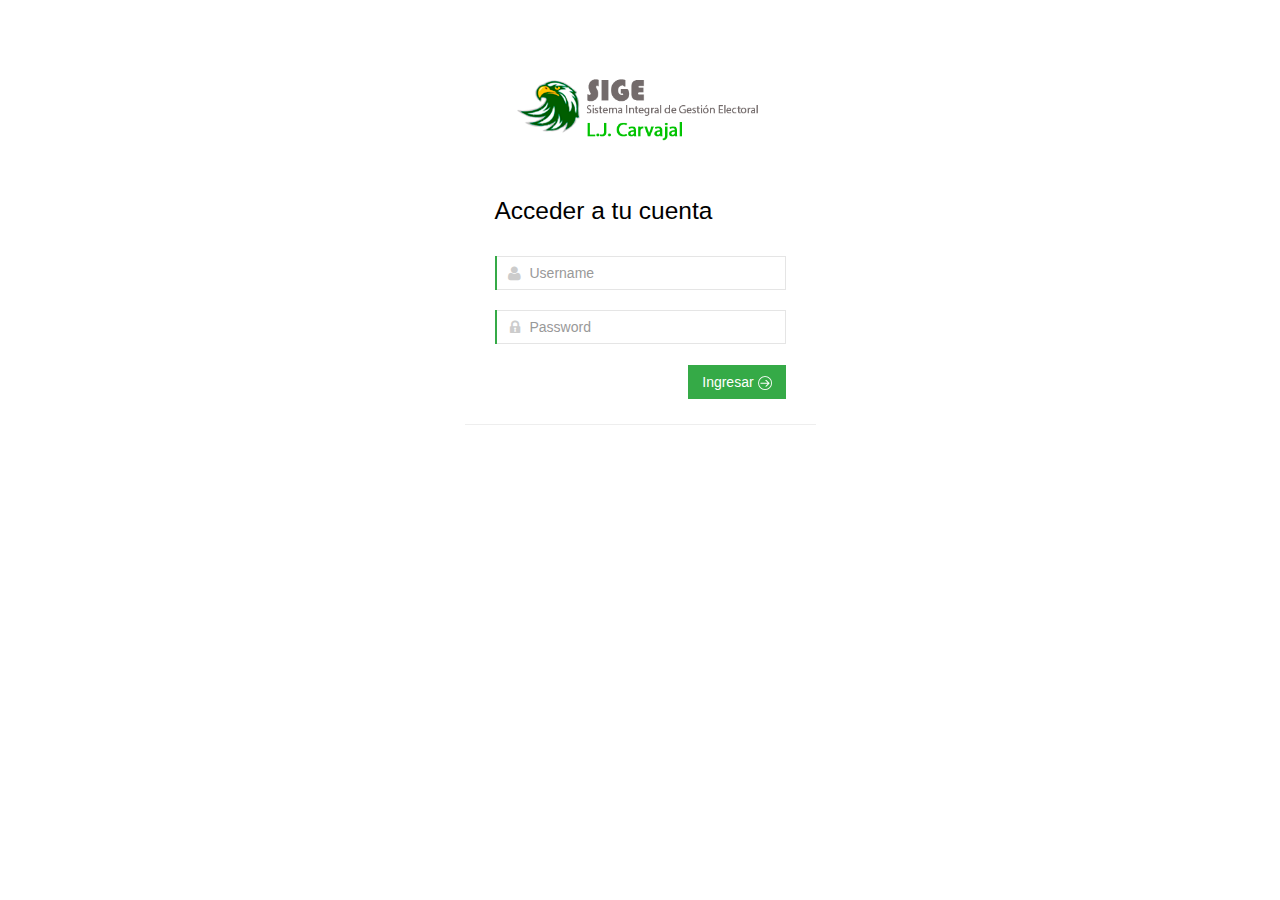
==== commit 97fba14e: "cambios movil" ====
--- a/index.html
+++ b/index.html
@@ -40,7 +40,7 @@
         <div class="controls">
           <div class="input-icon left">
             <i class="icon-user"></i>
-            <input class="m-wrap placeholder-no-fix" type="text" placeholder="Username" name="log"/>
+            <input class="m-wrap placeholder-no-fix" type="tel" placeholder="Username" name="log"/>
           </div>
         </div>
       </div>
@@ -56,7 +56,7 @@
       <div class="form-actions">
         
         <button type="submit" class="btn green pull-right">
-        Login <i class="m-icon-swapright m-icon-white"></i>
+        Ingresar <i class="m-icon-swapright m-icon-white"></i>
         </button>            
       </div>
     </form>
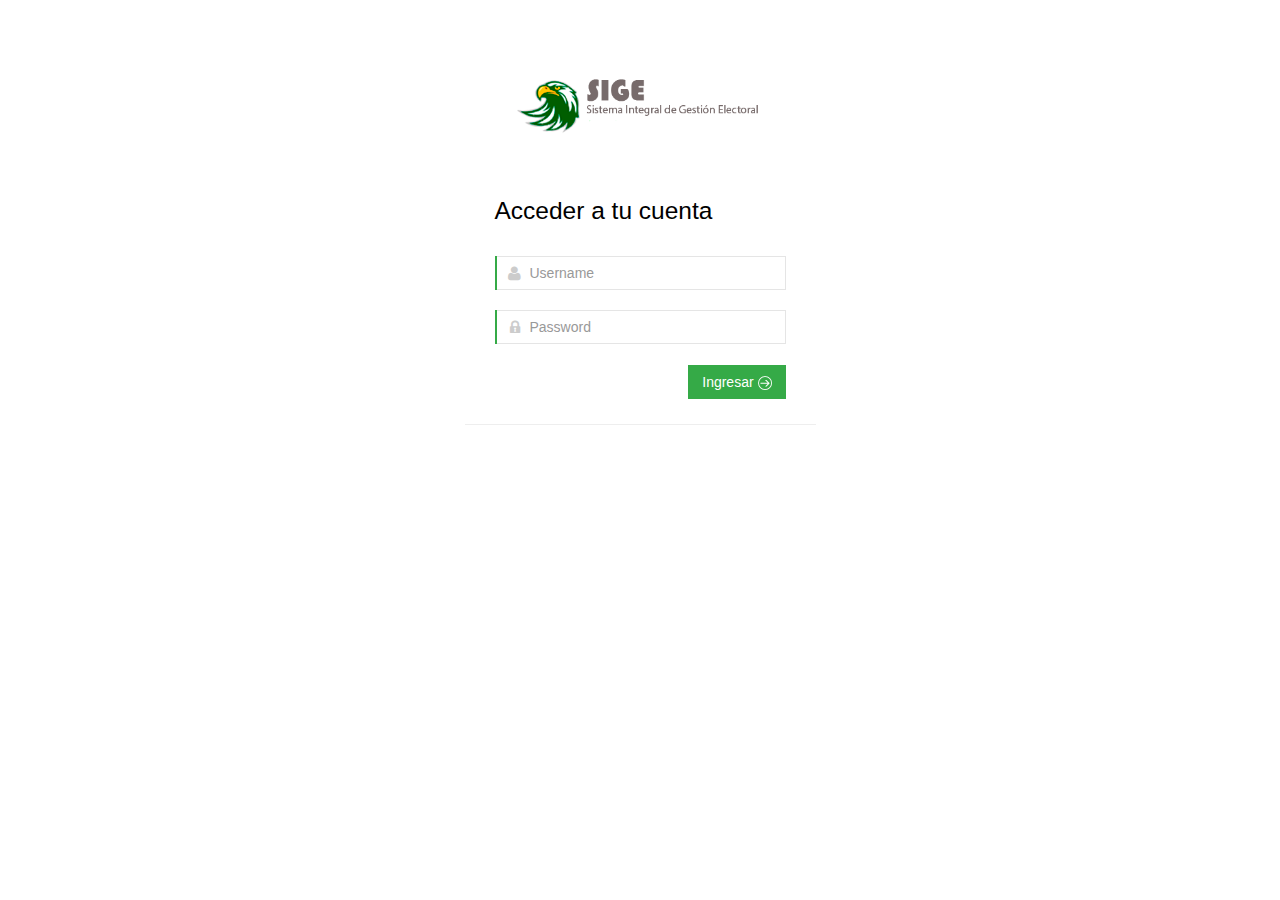
==== commit a33bb4c6: "AJUSTES" ====
--- a/index.html
+++ b/index.html
@@ -40,7 +40,7 @@
         <div class="controls">
           <div class="input-icon left">
             <i class="icon-user"></i>
-            <input class="m-wrap placeholder-no-fix" type="tel" placeholder="Username" name="log"/>
+            <input class="m-wrap placeholder-no-fix" type="text" placeholder="Username" name="log"/>
           </div>
         </div>
       </div>
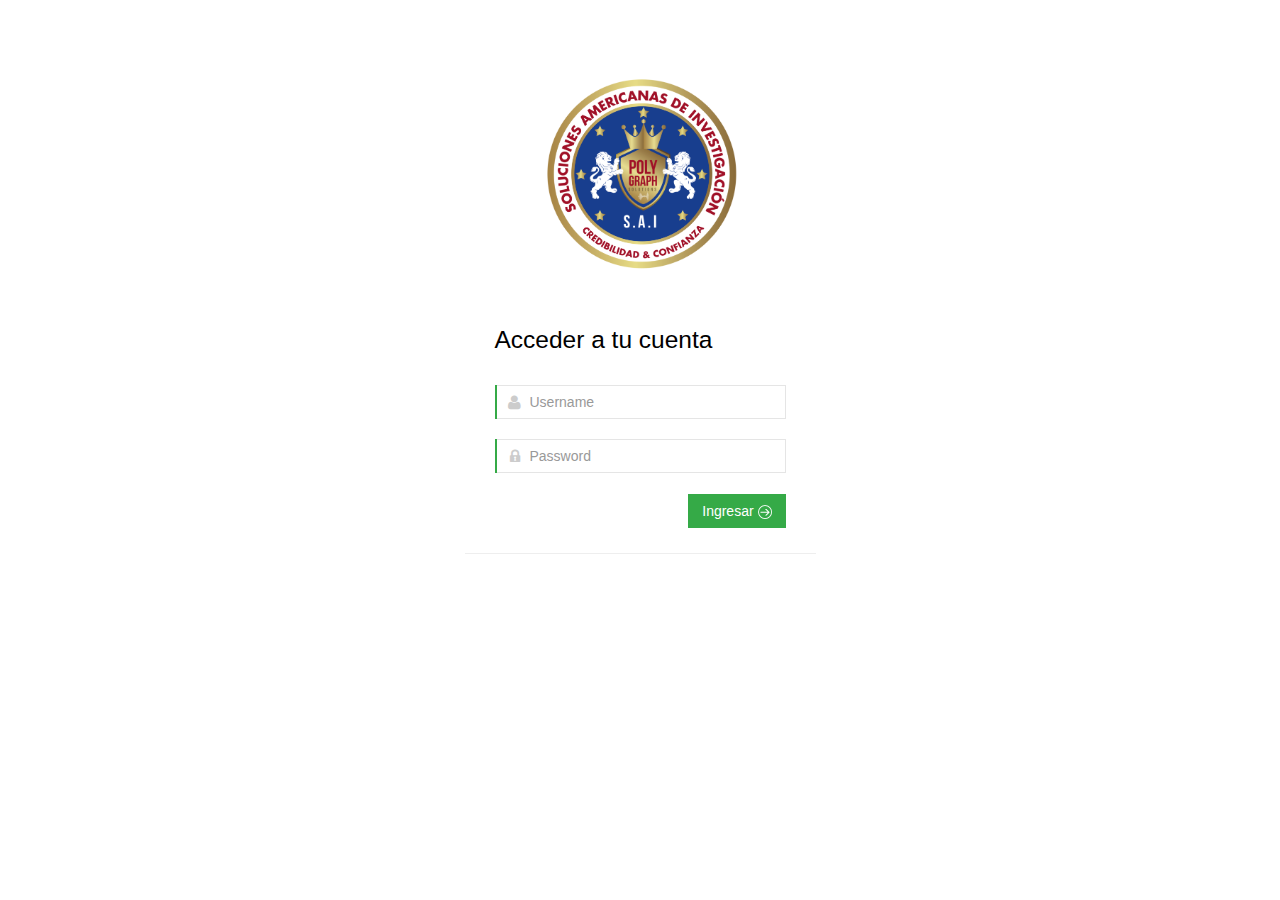
==== commit 656c994b: "TESTIGOS Y SISTEMA DE CEDULAS" ====
--- a/index.html
+++ b/index.html
@@ -23,7 +23,7 @@
 <body class="login">
   <!-- BEGIN LOGO -->
   <div class="logo">
-    <img src="images/logo_movil.png" alt="" width="395" height="104" />  </div>
+    <img src="images/logo_movil.png" alt="" width="200" height="100" />  </div>
   <!-- END LOGO -->
   <!-- BEGIN LOGIN -->
   <div class="content">
